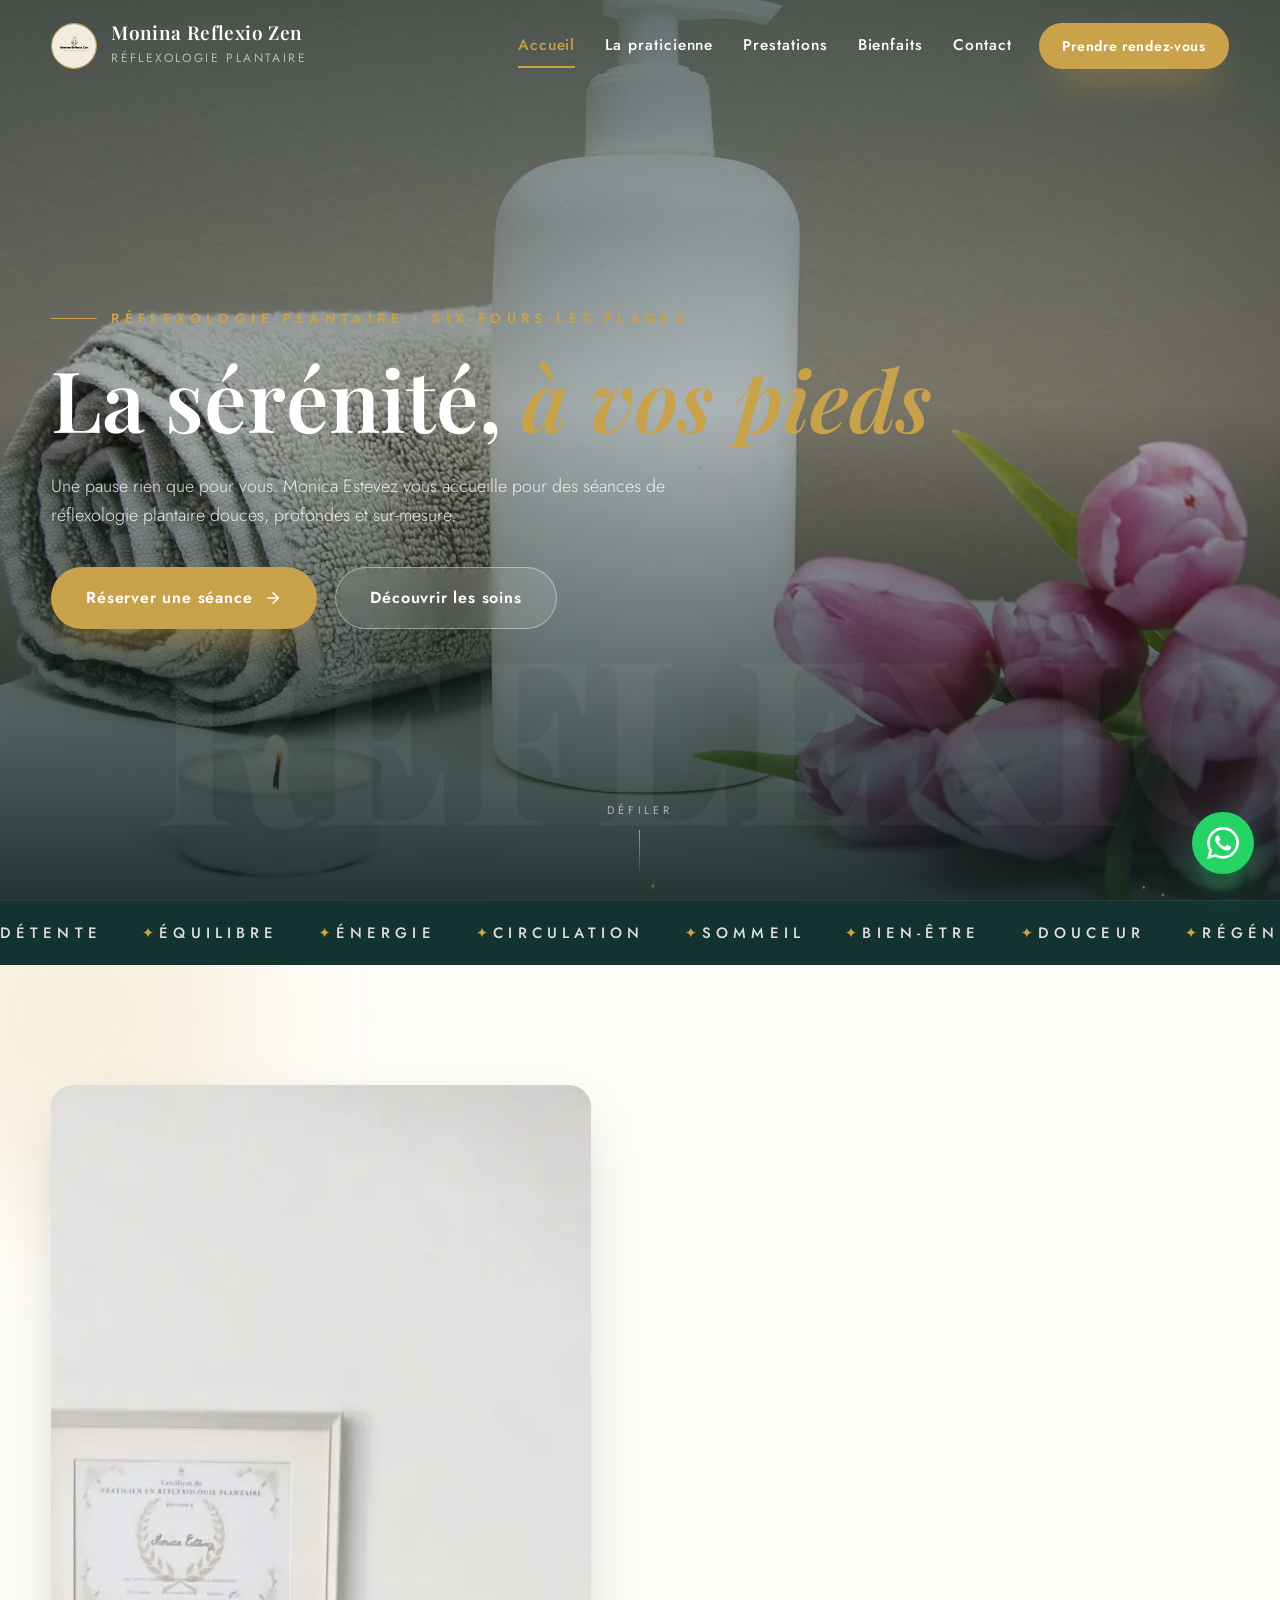
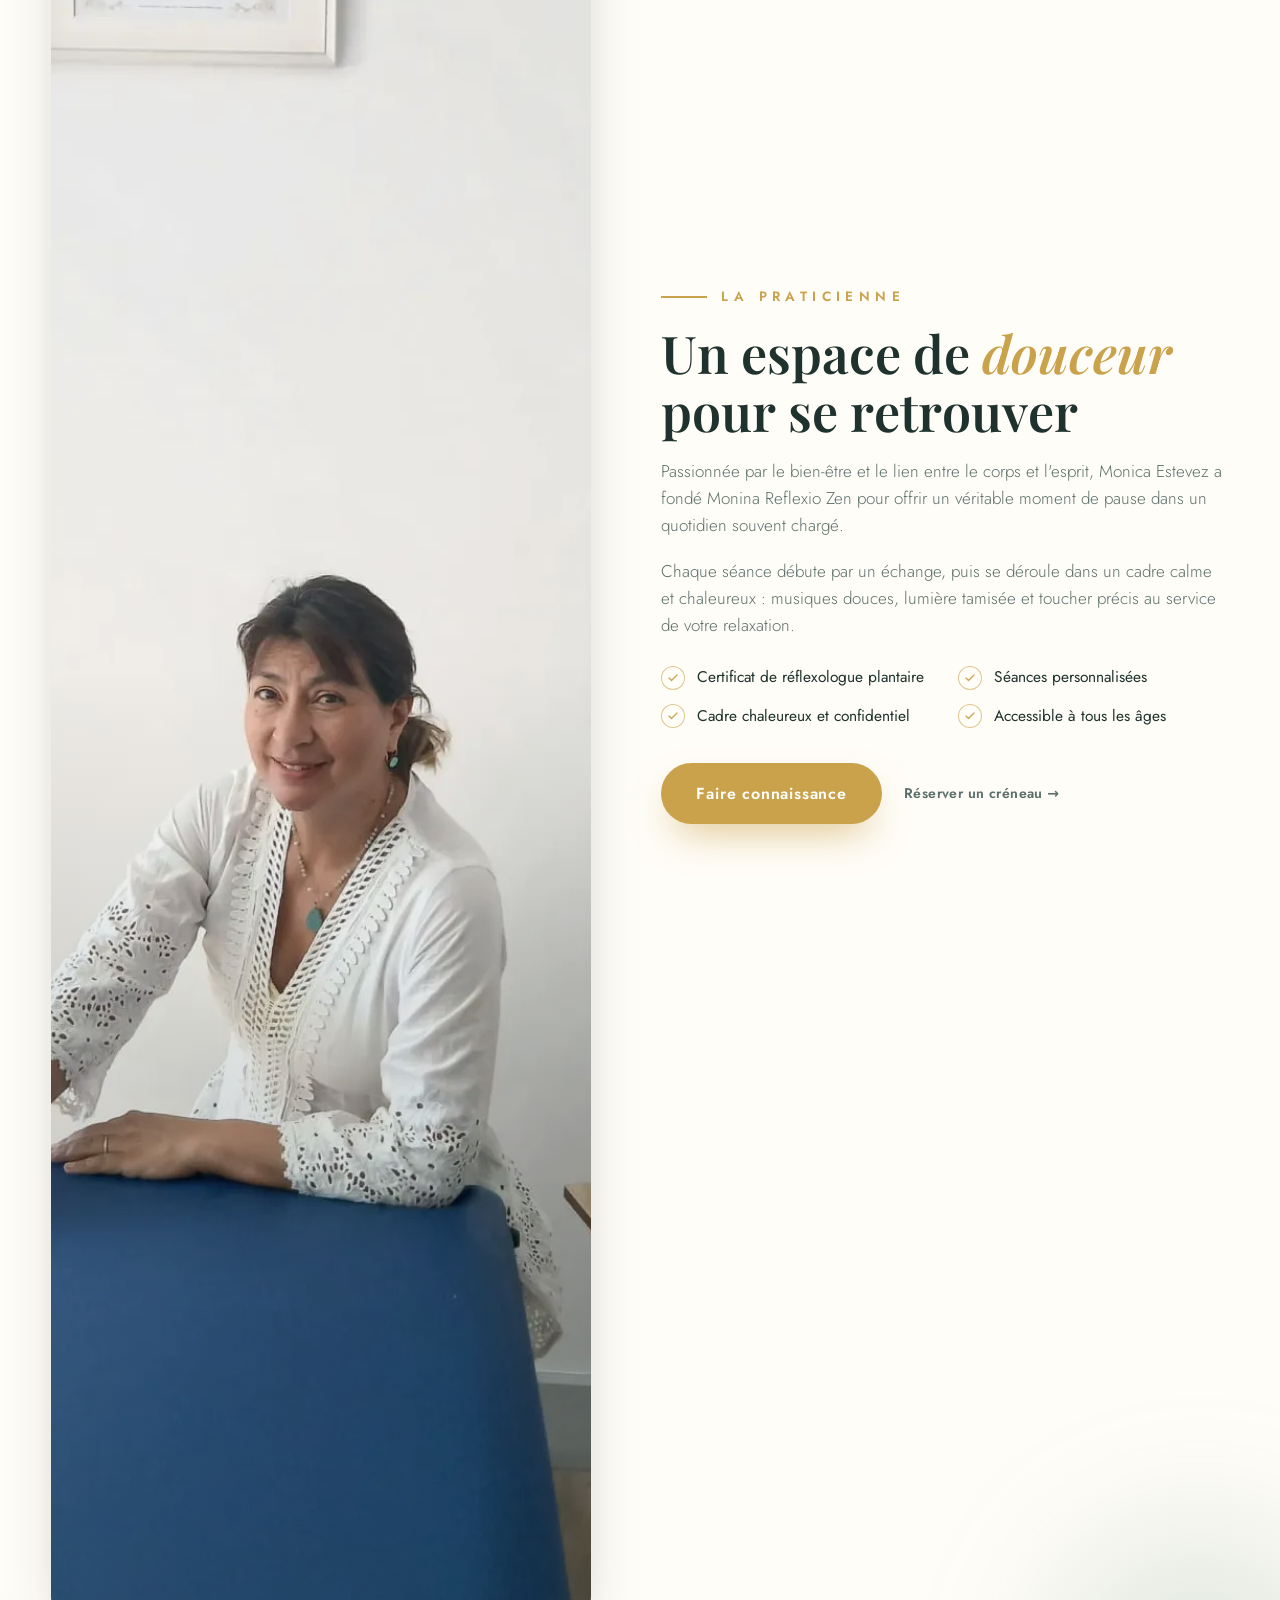
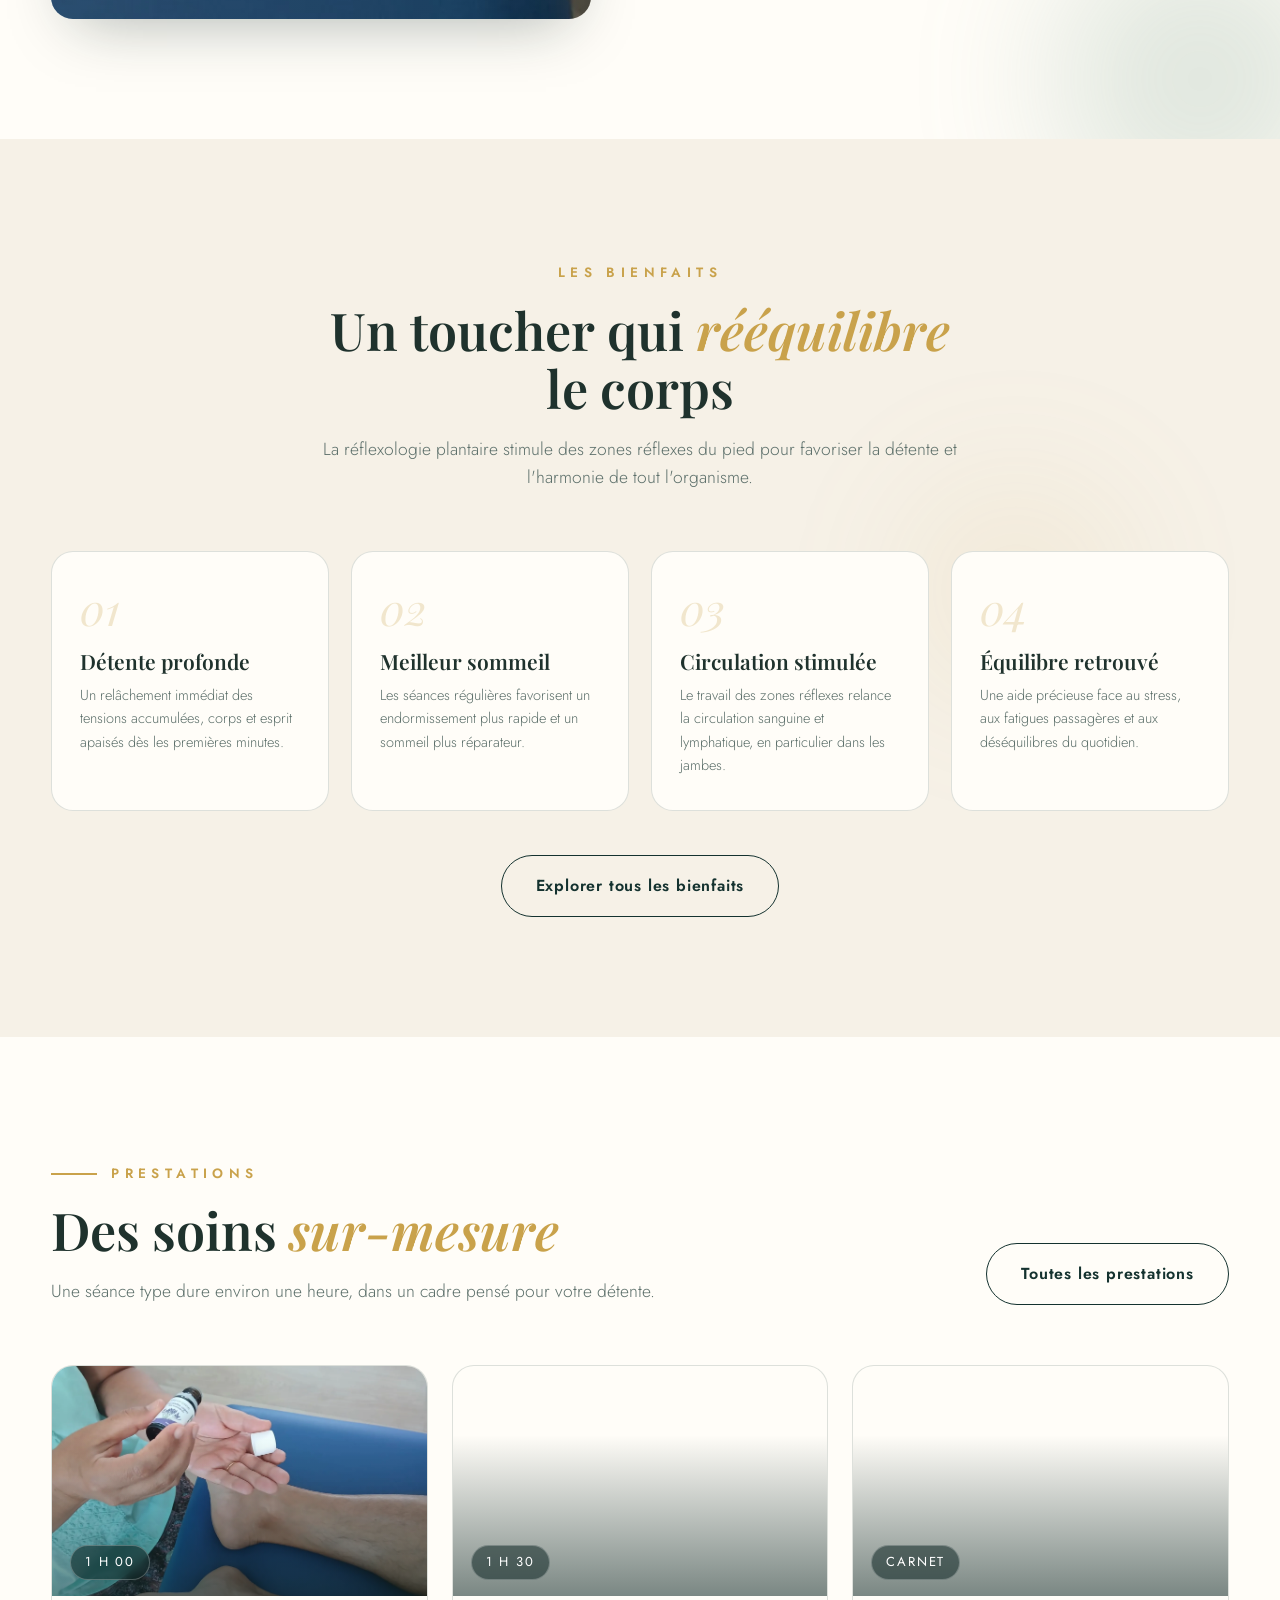
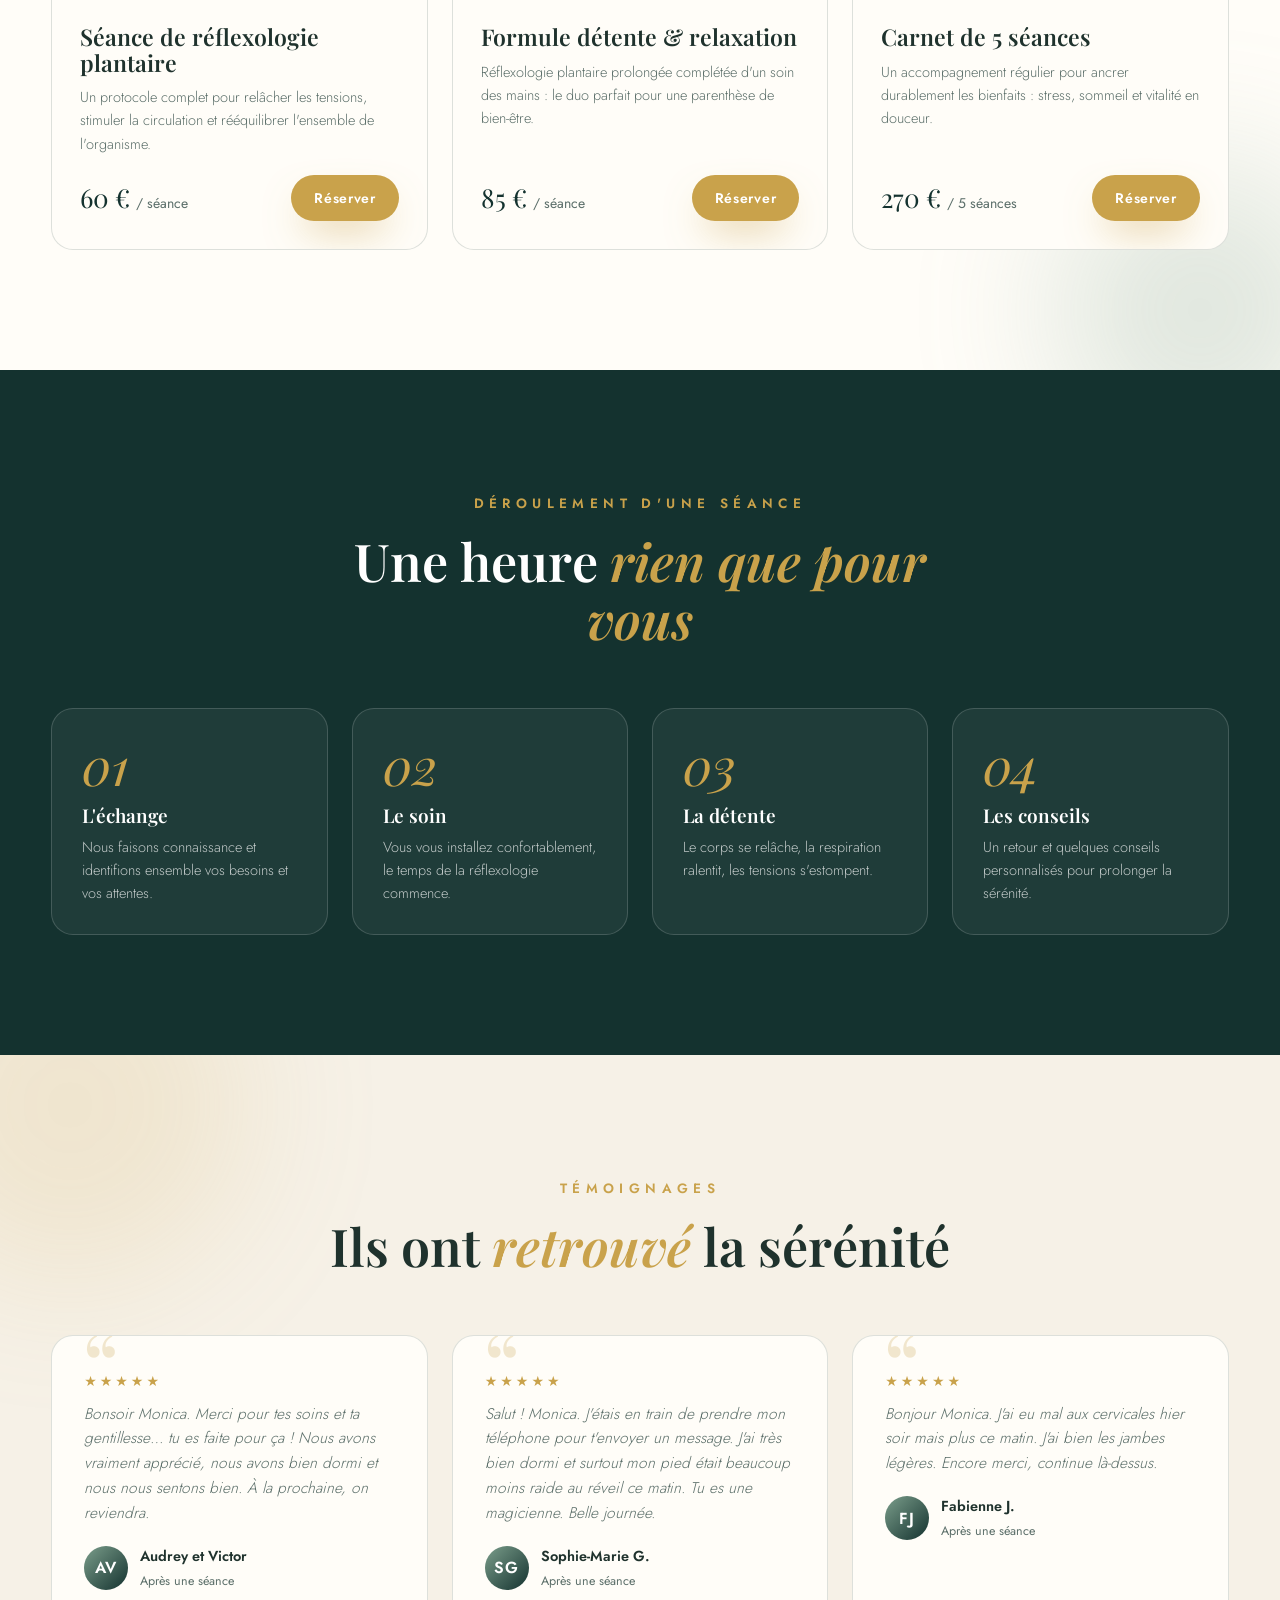
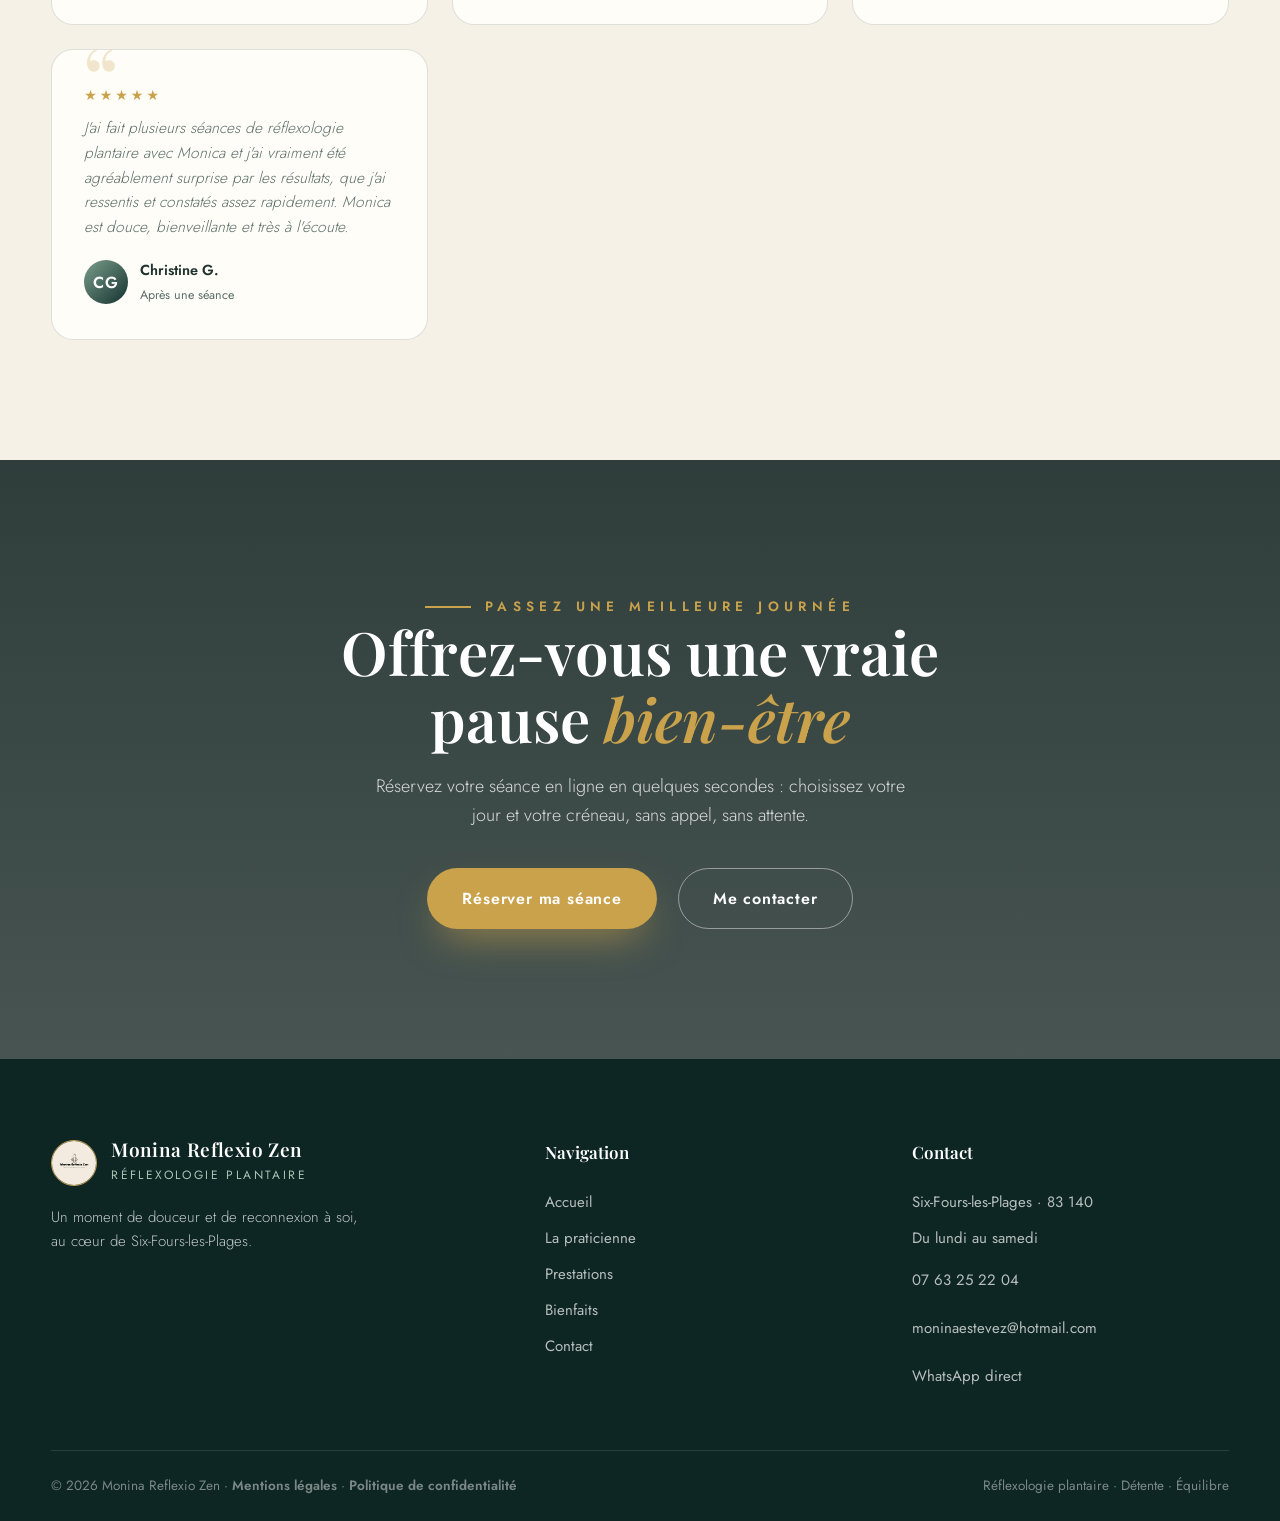
==== index.html @ a4fe94b0 "fix: supprimer accolades doublon dans main.js + tag head corrompu" ====
<!DOCTYPE html>
<html lang="fr">
<head>
<meta charset="UTF-8">
<meta name="viewport" content="width=device-width, initial-scale=1.0">
<title>Monina Reflexio Zen — Réflexologue plantaire à Six-Fours-les-Plages (83)</title>
<meta name="description" content="Monina Reflexio Zen, cabinet de réflexologie plantaire à Six-Fours-les-Plages : détente, stress, sommeil et circulation. Séances de 45 à 90 min, réservation par WhatsApp.">
<link rel="canonical" href="https://monina-reflexiozen.vercel.app/">
<meta name="geo.region" content="FR-83">
<meta name="geo.placename" content="Six-Fours-les-Plages">
<meta name="geo.position" content="43.0931;5.8397">
<meta name="ICBM" content="43.0931, 5.8397">
<meta name="robots" content="index, follow, max-image-preview:large">
<meta name="author" content="Monica Estevez">
<meta property="og:type" content="website">
<meta property="og:locale" content="fr_FR">
<meta property="og:site_name" content="Monina Reflexio Zen">
<meta property="og:title" content="Monina Reflexio Zen — Réflexologue plantaire à Six-Fours-les-Plages">
<meta property="og:description" content="Séances de réflexologie plantaire à Six-Fours-les-Plages : détente, meilleur sommeil, circulation stimulée. Réservez par WhatsApp.">
<meta property="og:url" content="https://monina-reflexiozen.vercel.app/">
<meta property="og:image" content="https://monina-reflexiozen.vercel.app/images/hero.jpg">
<meta name="twitter:card" content="summary_large_image">
<meta name="twitter:title" content="Monina Reflexio Zen — Réflexologue plantaire à Six-Fours-les-Plages">
<meta name="twitter:description" content="Séances de réflexologie plantaire à Six-Fours-les-Plages. Réservez par WhatsApp.">
<meta name="twitter:image" content="https://monina-reflexiozen.vercel.app/images/hero.jpg">
<link rel="icon" type="image/svg+xml" href="images/favicon.svg">
  <link rel="stylesheet" href="css/style.css">
<link rel="preload" as="image" href="images/hero.webp" fetchpriority="high">
<script type="application/ld+json">
{
  "@context": "https://schema.org",
  "@type": "HealthAndBeautyBusiness",
  "name": "Monina Reflexio Zen",
  "description": "Cabinet de réflexologie plantaire à Six-Fours-les-Plages : détente, stress, sommeil et circulation.",
  "url": "https://monina-reflexiozen.vercel.app/",
  "telephone": "+33763252204",
  "image": "https://monina-reflexiozen.vercel.app/images/hero.jpg",
  "priceRange": "45 € - 85 €",
  "address": {
    "@type": "PostalAddress",
    "streetAddress": "272 Rue de Rouveau",
    "addressLocality": "Six-Fours-les-Plages",
    "postalCode": "83140",
    "addressCountry": "FR"
  },
  "openingHours": ["Mo-Fr 09:00-17:00", "Sa 09:00-13:00"],
  "founder": {
    "@type": "Person",
    "name": "Monica Estevez",
    "jobTitle": "Réflexologue plantaire"
  }
}
</script>
<div class="mobile-cta" role="navigation" aria-label="Actions rapides">
  <a href="tel:+33763252204" class="mc-call"><svg viewBox="0 0 24 24" fill="currentColor"><path d="M6.62 10.79a15.05 15.05 0 006.59 6.59l2.2-2.2a1 1 0 011.02-.24c1.12.37 2.33.57 3.57.57a1 1 0 011 1V20a1 1 0 01-1 1C10.61 21 3 13.39 3 4a1 1 0 011-1h3.5a1 1 0 011 1c0 1.24.2 2.45.57 3.57a1 1 0 01-.25 1.02l-2.2 2.2z"/></svg><span>Appeler</span></a>
  <a href="https://wa.me/33763252204?text=Bonjour%20Reflexio%20Zen%2C%20je%20souhaite%20des%20informations%20sur%20vos%20s%C3%A9ances." target="_blank" rel="noopener" class="mc-wa"><svg viewBox="0 0 24 24" fill="currentColor"><path d="M17.472 14.382c-.297-.149-1.758-.867-2.03-.967-.273-.099-.471-.148-.67.15-.197.297-.767.966-.94 1.164-.173.199-.347.223-.644.075-.297-.15-1.255-.463-2.39-1.475-.883-.788-1.48-1.761-1.653-2.059-.173-.297-.018-.458.13-.606.134-.133.298-.347.446-.52.149-.174.198-.298.298-.497.099-.198.05-.371-.025-.52-.075-.149-.669-1.612-.916-2.207-.242-.579-.487-.5-.669-.51-.173-.008-.371-.01-.57-.01-.198 0-.52.074-.792.372-.272.297-1.04 1.016-1.04 2.479 0 1.462 1.065 2.875 1.213 3.074.149.198 2.096 3.2 5.077 4.487.709.306 1.262.489 1.694.625.712.227 1.36.195 1.871.118.571-.085 1.758-.719 2.006-1.413.248-.694.248-1.289.173-1.413-.074-.124-.272-.198-.57-.347m-5.421 7.403h-.004a9.87 9.87 0 01-5.031-1.378l-.361-.214-3.741.982.998-3.648-.235-.374a9.86 9.86 0 01-1.51-5.26c.001-5.45 4.436-9.884 9.888-9.884 2.64 0 5.122 1.03 6.988 2.898a9.825 9.825 0 012.893 6.994c-.003 5.45-4.437 9.884-9.885 9.884m8.413-18.297A11.815 11.815 0 0012.05 0C5.495 0 .16 5.335.157 11.892c0 2.096.547 4.142 1.588 5.945L.057 24l6.305-1.654a11.882 11.882 0 005.683 1.448h.005c6.554 0 11.89-5.335 11.893-11.893a11.821 11.821 0 00-3.48-8.413z"/></svg><span>WhatsApp</span></a>
  <a href="rdv.html" class="mc-rdv"><svg viewBox="0 0 24 24" fill="currentColor"><path d="M17 12h-5v5h5v-5zM16 1v2H8V1H6v2H5a2 2 0 00-2 2v14a2 2 0 002 2h14a2 2 0 002-2V5a2 2 0 00-2-2h-1V1h-2zm3 18H5V8h14v11z"/></svg><span>RÃ©server</span></a>
</div>

</head>
<body class="grain" data-page="accueil">

<header class="header">
  <div class="wrap">
    <a class="brand" href="index.html">
      <img class="mark" src="images/logo.webp" width="46" height="46" alt="Monina Reflexio Zen">
      <div>
        <b>Monina Reflexio Zen</b>
        <span>Réflexologie plantaire</span>
      </div>
    </a>
    <nav class="nav">
      <a href="index.html" class="active">Accueil</a>
      <a href="apropos.html">La praticienne</a>
      <a href="prestations.html">Prestations</a>
      <a href="bienfaits.html">Bienfaits</a>
      <a href="contact.html">Contact</a>
    </nav>
    <div class="header-actions">
      <a class="btn btn-gold btn-sm" href="rdv.html">Prendre rendez-vous</a>
    </div>
    <button class="burger" aria-label="Menu"><span></span><span></span><span></span></button>
  </div>
</header>

<main>

<div class="menu-mobile">
  <a href="index.html">Accueil</a>
  <a href="apropos.html">La praticienne</a>
  <a href="prestations.html">Prestations</a>
  <a href="bienfaits.html">Bienfaits</a>
  <a href="contact.html">Contact</a>
  <a class="u-or" href="rdv.html">Prendre rendez-vous</a>
  <div class="mm-foot">Cabinet à Six-Fours-les-Plages</div>
</div>

<section class="hero" id="haut">
  <div class="bg"><img src="images/hero.webp" width="1600" height="1067" fetchpriority="high" alt="Cabinet de réflexologie plantaire apaisant" data-parallax></div>
  <div class="veil"></div>
  <canvas class="sparkles" id="sparkles"></canvas>
  <div class="ghost">REFLEXIO</div>
  <div class="wrap hero-inner">
    <span class="eyebrow">Réflexologie plantaire · Six-Fours-les-Plages</span>
    <h1 class="split-title">La sérénité, <em>à vos pieds</em></h1>
    <p class="lede">Une pause rien que pour vous. Monica Estevez vous accueille pour des séances de réflexologie plantaire douces, profondes et sur-mesure.</p>
    <div class="hero-cta">
      <a class="btn btn-gold" href="rdv.html">Réserver une séance
        <svg viewBox="0 0 24 24" fill="none" stroke="currentColor" stroke-width="2" stroke-linecap="round" stroke-linejoin="round"><path d="M5 12h14"/><path d="m12 5 7 7-7 7"/></svg>
      </a>
      <a class="btn btn-light" href="prestations.html">Découvrir les soins</a>
    </div>
    </div>
  </div>
  <div class="scroll-hint">Défiler</div>
</section>

<div class="marquee">
  <div class="marquee-inner">
    <span>Détente<i>✦</i>Équilibre<i>✦</i>Énergie<i>✦</i>Circulation<i>✦</i>Sommeil<i>✦</i>Bien-être<i>✦</i>Douceur<i>✦</i>Régénération<i>✦</i></span>
    <span>Détente<i>✦</i>Équilibre<i>✦</i>Énergie<i>✦</i>Circulation<i>✦</i>Sommeil<i>✦</i>Bien-être<i>✦</i>Douceur<i>✦</i>Régénération<i>✦</i></span>
  </div>
</div>

<section class="section with-orbs" id="apropos">
  <div class="orb o1"></div><div class="orb o2"></div>
  <div class="wrap about-grid">
    <div class="about-media reveal">
      <div class="img-main"><img src="images/monica-carnet.webp" width="1600" height="2134" loading="lazy" decoding="async" alt="Monica Estevez, réflexologue plantaire" data-lightbox="images/monica-carnet.webp"></div>
    </div>
    <div class="about-txt reveal" data-delay="1">
      <span class="eyebrow">La praticienne</span>
      <h2 class="split-title">Un espace de <em>douceur</em> pour se retrouver</h2>
      <p>Passionnée par le bien-être et le lien entre le corps et l'esprit, Monica Estevez a fondé Monina Reflexio Zen pour offrir un véritable moment de pause dans un quotidien souvent chargé.</p>
      <p>Chaque séance débute par un échange, puis se déroule dans un cadre calme et chaleureux : musiques douces, lumière tamisée et toucher précis au service de votre relaxation.</p>
      <ul class="about-points">
        <li>Certificat de réflexologue plantaire</li>
        <li>Séances personnalisées</li>
        <li>Cadre chaleureux et confidentiel</li>
        <li>Accessible à tous les âges</li>
      </ul>
      <div class="about-cta">
        <a class="btn btn-gold" href="apropos.html">Faire connaissance</a>
        <span class="mini"><a class="link-line" href="rdv.html">Réserver un créneau →</a></span>
      </div>
    </div>
  </div>
</section>

<section class="section sand with-orbs" id="bienfaits">
  <div class="orb o3"></div>
  <div class="wrap">
    <div class="section-head center reveal">
      <span class="eyebrow">Les bienfaits</span>
      <h2 class="split-title">Un toucher qui <em>rééquilibre</em> le corps</h2>
      <p>La réflexologie plantaire stimule des zones réflexes du pied pour favoriser la détente et l'harmonie de tout l'organisme.</p>
    </div>
    <div class="benefits-grid">
      <div class="benefit reveal"><span class="num">01</span><h3>Détente profonde</h3><p>Un relâchement immédiat des tensions accumulées, corps et esprit apaisés dès les premières minutes.</p></div>
      <div class="benefit reveal" data-delay="1"><span class="num">02</span><h3>Meilleur sommeil</h3><p>Les séances régulières favorisent un endormissement plus rapide et un sommeil plus réparateur.</p></div>
      <div class="benefit reveal" data-delay="2"><span class="num">03</span><h3>Circulation stimulée</h3><p>Le travail des zones réflexes relance la circulation sanguine et lymphatique, en particulier dans les jambes.</p></div>
      <div class="benefit reveal" data-delay="3"><span class="num">04</span><h3>Équilibre retrouvé</h3><p>Une aide précieuse face au stress, aux fatigues passagères et aux déséquilibres du quotidien.</p></div>
    </div>
    <div class="u-center-mt44"><a class="btn btn-outline" href="bienfaits.html">Explorer tous les bienfaits</a></div>
  </div>
</section>

<section class="section with-orbs">
  <div class="orb o2"></div>
  <div class="wrap">
    <div class="head-flex">
      <div class="section-head reveal">
        <span class="eyebrow">Prestations</span>
        <h2 class="split-title">Des soins <em>sur-mesure</em></h2>
        <p>Une séance type dure environ une heure, dans un cadre pensé pour votre détente.</p>
      </div>
      <a class="btn btn-outline reveal" href="prestations.html">Toutes les prestations</a>
    </div>
    <div class="presta-grid">
      <article class="presta reveal">
        <div class="media">
          <img src="images/monica-reflexologie.webp" width="1600" height="2134" loading="lazy" decoding="async" alt="Séance de réflexologie plantaire" data-lightbox="images/monica-reflexologie.webp">
          <span class="dur">1 h 00</span>
        </div>
        <div class="presta-body">
          <h3>Séance de réflexologie plantaire</h3>
          <p>Un protocole complet pour relâcher les tensions, stimuler la circulation et rééquilibrer l'ensemble de l'organisme.</p>
          <div class="presta-foot"><span class="prix">60 € <small>/ séance</small></span><a class="btn btn-gold btn-sm" href="rdv.html">Réserver</a></div>
        </div>
      </article>
      <article class="presta reveal" data-delay="1">
        <div class="media">
          <img src="images/monica-portrait.webp" width="1600" height="2134" loading="lazy" decoding="async" alt="Séance de détente et relaxation" data-lightbox="images/monica-portrait.webp">
          <span class="dur">1 h 30</span>
        </div>
        <div class="presta-body">
          <h3>Formule détente &amp; relaxation</h3>
          <p>Réflexologie plantaire prolongée complétée d'un soin des mains : le duo parfait pour une parenthèse de bien-être.</p>
          <div class="presta-foot"><span class="prix">85 € <small>/ séance</small></span><a class="btn btn-gold btn-sm" href="rdv.html">Réserver</a></div>
        </div>
      </article>
      <article class="presta reveal" data-delay="2">
        <div class="media">
          <img src="images/monica-detente.webp" width="1600" height="2134" loading="lazy" decoding="async" alt="Cabinet de bien-être au calme" data-lightbox="images/monica-detente.webp">
          <span class="dur">Carnet</span>
        </div>
        <div class="presta-body">
          <h3>Carnet de 5 séances</h3>
          <p>Un accompagnement régulier pour ancrer durablement les bienfaits : stress, sommeil et vitalité en douceur.</p>
          <div class="presta-foot"><span class="prix">270 € <small>/ 5 séances</small></span><a class="btn btn-gold btn-sm" href="rdv.html">Réserver</a></div>
        </div>
      </article>
    </div>
  </div>
</section>

<section class="section teal">
  <div class="wrap">
    <div class="section-head center reveal">
      <span class="eyebrow">Déroulement d'une séance</span>
      <h2 class="split-title">Une heure <em>rien que pour vous</em></h2>
    </div>
    <div class="steps">
      <div class="step reveal"><span class="n">01</span><h3>L'échange</h3><p>Nous faisons connaissance et identifions ensemble vos besoins et vos attentes.</p></div>
      <div class="step reveal" data-delay="1"><span class="n">02</span><h3>Le soin</h3><p>Vous vous installez confortablement, le temps de la réflexologie commence.</p></div>
      <div class="step reveal" data-delay="2"><span class="n">03</span><h3>La détente</h3><p>Le corps se relâche, la respiration ralentit, les tensions s'estompent.</p></div>
      <div class="step reveal" data-delay="3"><span class="n">04</span><h3>Les conseils</h3><p>Un retour et quelques conseils personnalisés pour prolonger la sérénité.</p></div>
    </div>
  </div>
</section>

<section class="section sand with-orbs" id="avis">
  <div class="orb o1"></div>
  <div class="wrap">
    <div class="section-head center reveal">
      <span class="eyebrow">Témoignages</span>
      <h2 class="split-title">Ils ont <em>retrouvé</em> la sérénité</h2>
    </div>
    <div class="avis-grid">
      <article class="avis reveal">
        <span class="stars">★★★★★</span>
        <p>Bonsoir Monica. Merci pour tes soins et ta gentillesse… tu es faite pour ça ! Nous avons vraiment apprécié, nous avons bien dormi et nous nous sentons bien. À la prochaine, on reviendra.</p>
        <div class="who"><div class="avatar">AV</div><div><b>Audrey et Victor</b><span>Après une séance</span></div></div>
      </article>
      <article class="avis reveal" data-delay="1">
        <span class="stars">★★★★★</span>
        <p>Salut ! Monica. J'étais en train de prendre mon téléphone pour t'envoyer un message. J'ai très bien dormi et surtout mon pied était beaucoup moins raide au réveil ce matin. Tu es une magicienne. Belle journée.</p>
        <div class="who"><div class="avatar">SG</div><div><b>Sophie-Marie G.</b><span>Après une séance</span></div></div>
      </article>
      <article class="avis reveal" data-delay="2">
        <span class="stars">★★★★★</span>
        <p>Bonjour Monica. J'ai eu mal aux cervicales hier soir mais plus ce matin. J'ai bien les jambes légères. Encore merci, continue là-dessus.</p>
        <div class="who"><div class="avatar">FJ</div><div><b>Fabienne J.</b><span>Après une séance</span></div></div>
      </article>
      <article class="avis reveal" data-delay="3">
        <span class="stars">★★★★★</span>
        <p>J'ai fait plusieurs séances de réflexologie plantaire avec Monica et j'ai vraiment été agréablement surprise par les résultats, que j'ai ressentis et constatés assez rapidement. Monica est douce, bienveillante et très à l'écoute.</p>
        <div class="who"><div class="avatar">CG</div><div><b>Christine G.</b><span>Après une séance</span></div></div>
      </article>
    </div>
  </div>
</section>

<section class="cta-band" id="contact">
  <div class="bg"><img src="images/cta.webp" width="1600" height="2400" loading="lazy" decoding="async" alt="" data-parallax></div>
  <div class="veil"></div>
  <div class="wrap">
    <span class="eyebrow">Passez une meilleure journée</span>
    <h2 class="split-title">Offrez-vous une vraie pause <em>bien-être</em></h2>
    <p>Réservez votre séance en ligne en quelques secondes : choisissez votre jour et votre créneau, sans appel, sans attente.</p>
    <a class="btn btn-gold" href="https://wa.me/33763252204?text=Bonjour%20Monica%2C%20je%20souhaite%20prendre%20rendez-vous%20pour%20une%20s%C3%A9ance%20de%20r%C3%A9flexologie." target="_blank" rel="noopener">Réserver ma séance</a>
    <a class="btn btn-outline-l" href="contact.html">Me contacter</a>
  </div>
</section>

</main>

<footer>
  <div class="wrap">
    <div class="foot-grid">
      <div class="foot-brand">
        <a class="brand" href="index.html">
          <img class="mark" src="images/logo.webp" width="46" height="46" alt="Monina Reflexio Zen">
          <div><b>Monina Reflexio Zen</b><span>Réflexologie plantaire</span></div>
        </a>
        <p>Un moment de douceur et de reconnexion à soi, au cœur de Six-Fours-les-Plages.</p>
      </div>
      <div class="foot-col">
        <h4>Navigation</h4>
        <a href="index.html">Accueil</a>
        <a href="apropos.html">La praticienne</a>
        <a href="prestations.html">Prestations</a>
        <a href="bienfaits.html">Bienfaits</a>
        <a href="contact.html">Contact</a>
      </div>
      <div class="foot-col">
        <h4>Contact</h4>
        <ul>
          <li>Six-Fours-les-Plages · 83 140</li>
          <li>Du lundi au samedi</li>
          <li><a href="tel:0763252204">07 63 25 22 04</a></li>
          <li><a href="#" data-mailto="mailto:moninaestevez@hotmail.com">moninaestevez@hotmail.com</a></li>
          <li><a href="https://wa.me/33763252204" target="_blank" rel="noopener">WhatsApp direct</a></li>
        </ul>
      </div>
    </div>
    <div class="foot-bottom">
      <span>© 2026 Monina Reflexio Zen · <a class="link-line" href="mentions-legales.html">Mentions légales</a> · <a class="link-line" href="politique-confidentialite.html">Politique de confidentialité</a></span>
      <span>Réflexologie plantaire · Détente · Équilibre</span>
    </div>
  </div>
</footer>

<a class="wa-fab" href="https://wa.me/33763252204?text=Bonjour%20Reflexio%20Zen%2C%20je%20souhaite%20des%20informations%20sur%20vos%20s%C3%A9ances." target="_blank" rel="noopener" aria-label="Discuter sur WhatsApp">
  <svg viewBox="0 0 24 24"><path d="M17.472 14.382c-.297-.149-1.758-.867-2.03-.967-.273-.099-.471-.148-.67.15-.197.297-.767.966-.94 1.164-.173.199-.347.223-.644.075-.297-.15-1.255-.463-2.39-1.475-.883-.788-1.48-1.761-1.653-2.059-.173-.297-.018-.458.13-.606.134-.133.298-.347.446-.52.149-.174.198-.298.298-.497.099-.198.05-.371-.025-.52-.075-.149-.669-1.612-.916-2.207-.242-.579-.487-.5-.669-.51-.173-.008-.371-.01-.57-.01-.198 0-.52.074-.792.372-.272.297-1.04 1.016-1.04 2.479 0 1.462 1.065 2.875 1.213 3.074.149.198 2.096 3.2 5.077 4.487.709.306 1.262.489 1.694.625.712.227 1.36.195 1.871.118.571-.085 1.758-.719 2.006-1.413.248-.694.248-1.289.173-1.413-.074-.124-.272-.198-.57-.347m-5.421 7.403h-.004a9.87 9.87 0 01-5.031-1.378l-.361-.214-3.741.982.998-3.648-.235-.374a9.86 9.86 0 01-1.51-5.26c.001-5.45 4.436-9.884 9.888-9.884 2.64 0 5.122 1.03 6.988 2.898a9.825 9.825 0 012.893 6.994c-.003 5.45-4.437 9.884-9.885 9.884m8.413-18.297A11.815 11.815 0 0012.05 0C5.495 0 .16 5.335.157 11.892c0 2.096.547 4.142 1.588 5.945L.057 24l6.305-1.654a11.882 11.882 0 005.683 1.448h.005c6.554 0 11.89-5.335 11.893-11.893a11.821 11.821 0 00-3.48-8.413z"/></svg>
  <span class="tip">Discuter sur WhatsApp</span>
</a>

<div class="lightbox"><img alt="Agrandissement"><button class="close" aria-label="Fermer">×</button></div>

<script src="js/main.js" defer></script>
</body>
</html>
---- css/style.css ----
/* === FONTS fusionnees (perf : une seule requete CSS) === */
/* Polices auto-hÃ©bergees (RGPD : aucune requete vers Google) */

@font-face {
  font-family: 'Jost';
  font-style: normal;
  font-weight: 100 900;
  font-display: swap;
  src: url(../fonts/Jost-normal-100-900.woff2) format('woff2');
  unicode-range: U+0000-00FF, U+0131, U+0152-0153, U+02BB-02BC, U+02C6, U+02DA, U+02DC, U+0304, U+0308, U+0329, U+2000-206F, U+20AC, U+2122, U+2191, U+2193, U+2212, U+2215, U+FEFF, U+FFFD;
}

@font-face {
  font-family: 'Playfair Display';
  font-style: italic;
  font-weight: 400 900;
  font-display: swap;
  src: url(../fonts/PlayfairDisplay-italic-400-900.woff2) format('woff2');
  unicode-range: U+0000-00FF, U+0131, U+0152-0153, U+02BB-02BC, U+02C6, U+02DA, U+02DC, U+0304, U+0308, U+0329, U+2000-206F, U+20AC, U+2122, U+2191, U+2193, U+2212, U+2215, U+FEFF, U+FFFD;
}

@font-face {
  font-family: 'Playfair Display';
  font-style: normal;
  font-weight: 400 900;
  font-display: swap;
  src: url(../fonts/PlayfairDisplay-normal-400-900.woff2) format('woff2');
  unicode-range: U+0000-00FF, U+0131, U+0152-0153, U+02BB-02BC, U+02C6, U+02DA, U+02DC, U+0304, U+0308, U+0329, U+2000-206F, U+20AC, U+2122, U+2191, U+2193, U+2212, U+2215, U+FEFF, U+FFFD;
}
/* ============================================================
   Reflexio Zen — Réflexologie plantaire
   Identité « mer & sérénité » : teal profond, sauge, sable, or
   ============================================================ */
:root{
  --teal:#14322f;
  --teal-2:#0d2623;
  --sage:#7b9e8b;
  --sage-2:#a9c2b4;
  --sable:#f6f1e7;
  --paper:#fffdf8;
  --or:#c9a24b;
  --or-2:#b48a33;
  --encre:#1f322d;
  --muted:#5c6f6a;
  --ligne:rgba(20,50,47,.14);
  --ligne-l:rgba(255,255,255,.16);
  --r:22px;
  --sh:0 24px 60px -24px rgba(13,38,35,.35);
  --serif:'Playfair Display',Georgia,serif;
  --sans:'Jost',system-ui,sans-serif;
}
*{margin:0;padding:0;box-sizing:border-box}
html{scroll-behavior:smooth}
body{
  font-family:var(--sans);
  color:var(--encre);
  background:var(--paper);
  line-height:1.6;
  font-weight:400;
  -webkit-font-smoothing:antialiased;
}
img{max-width:100%;display:block}
a{color:inherit;text-decoration:none}
button{font-family:inherit;cursor:pointer}
.grain::after{
  content:"";position:fixed;inset:0;pointer-events:none;z-index:70;opacity:.5;
  background-image:url("data:image/svg+xml,%3Csvg xmlns='http://www.w3.org/2000/svg' width='140' height='140'%3E%3Cfilter id='n'%3E%3CfeTurbulence type='fractalNoise' baseFrequency='.9' numOctaves='2' stitchTiles='stitch'/%3E%3C/filter%3E%3Crect width='140' height='140' filter='url(%23n)' opacity='.04'/%3E%3C/svg%3E");
  mix-blend-mode:multiply;
}
::selection{background:var(--or);color:#fff}


/* ---------- Progress + Header ---------- */
.progress{position:fixed;top:0;left:0;height:3px;width:0;background:linear-gradient(90deg,var(--or),var(--sage));z-index:110;transition:width .1s linear}
.header{
  position:fixed;top:0;left:0;right:0;z-index:100;
  transition:background .35s,box-shadow .35s,padding .35s;
  padding:22px 0;
}
.header.scrolled{background:rgba(253,252,248,.9);backdrop-filter:blur(14px);padding:12px 0;box-shadow:0 1px 0 var(--ligne)}
.header.dark .brand b,.header.dark .nav a,.header.dark .burger span{color:var(--encre);border-color:var(--encre)}
.header.dark .brand span{color:var(--muted)}
.wrap{width:min(1200px,92%);margin:0 auto}
.header .wrap{display:flex;align-items:center;gap:28px}
.brand{display:flex;align-items:center;gap:14px}
.mark{
  width:46px;height:46px;border-radius:50%;flex:none;
  border:1.5px solid var(--or);color:var(--or);
  display:grid;place-items:center;font-family:var(--serif);font-size:20px;
  position:relative;transition:transform .4s;
}
.mark::before{content:"";position:absolute;inset:-5px;border-radius:50%;border:1px dashed rgba(201,162,75,.5);animation:spin 30s linear infinite}
.brand:hover .mark{transform:rotate(180deg)}
.brand b{display:block;font-family:var(--serif);font-size:19px;font-weight:600;color:#fff;line-height:1.15;letter-spacing:.02em}
.brand span{font-size:12px;letter-spacing:.2em;text-transform:uppercase;color:var(--sage-2)}
.nav{display:flex;gap:30px;margin-left:auto}
.nav a{font-size:15.5px;letter-spacing:.06em;color:#fff;position:relative;padding:4px 0;font-weight:500}
.nav a::after{content:"";position:absolute;left:0;bottom:-3px;height:1.5px;width:0;background:var(--or);transition:width .3s}
.nav a:hover::after,.nav a.active::after{width:100%}
.header-actions{display:flex;align-items:center;gap:14px}
.burger{display:none;background:none;border:0;width:44px;height:44px;flex-direction:column;align-items:center;justify-content:center;gap:5px}
.burger span{width:26px;height:2px;background:#fff;transition:.3s;border-radius:2px}
.burger.open span:nth-child(1){transform:translateY(7px) rotate(45deg)}
.burger.open span:nth-child(2){opacity:0}
.burger.open span:nth-child(3){transform:translateY(-7px) rotate(-45deg)}
.menu-mobile{
  position:fixed;inset:0;z-index:99;background:var(--teal-2);
  display:flex;flex-direction:column;align-items:center;justify-content:center;gap:26px;
  opacity:0;visibility:hidden;transition:.4s;
}
.menu-mobile.open{opacity:1;visibility:visible}
.menu-mobile a{color:#fff;font-family:var(--serif);font-size:30px}
.menu-mobile .mm-foot{margin-top:20px;color:var(--sage-2);letter-spacing:.2em;text-transform:uppercase;font-size:13px}

/* ---------- Boutons ---------- */
.btn{
  display:inline-flex;align-items:center;gap:12px;
  padding:17px 34px;border-radius:999px;font-size:16px;font-weight:600;letter-spacing:.05em;
  border:1.5px solid transparent;transition:.3s;position:relative;overflow:hidden;
}
.btn svg{width:18px;height:18px;transition:transform .3s}
.btn:hover svg{transform:translateX(4px)}
.btn-gold{background:var(--or);color:#fff;box-shadow:0 18px 40px -14px rgba(201,162,75,.75)}
.btn-gold:hover{background:var(--or-2);transform:translateY(-2px)}
.btn-wa{background:#25d366;color:#fff;box-shadow:0 18px 40px -14px rgba(37,211,102,.65)}
.btn-wa:hover{background:#1fb959;transform:translateY(-2px)}
.btn-light{background:rgba(255,255,255,.12);color:#fff;border-color:rgba(255,255,255,.4);backdrop-filter:blur(6px)}
.btn-light:hover{background:rgba(255,255,255,.24);transform:translateY(-2px)}
.btn-outline{border-color:var(--teal);color:var(--teal)}
.btn-outline:hover{background:var(--teal);color:#fff;transform:translateY(-2px)}
.btn-outline-l{border-color:rgba(255,255,255,.45);color:#fff}
.btn-outline-l:hover{background:#fff;color:var(--teal)}
.btn-sm{padding:11px 22px;font-size:14px}

/* ---------- Hero ---------- */
.hero{position:relative;min-height:100vh;display:flex;align-items:center;color:#fff;overflow:hidden}
.hero .bg{position:absolute;inset:0}
.hero .bg img{width:100%;height:100%;object-fit:cover;transform:scale(1.08);transition:transform 1.6s ease-out}
.hero.ready .bg img{transform:scale(1)}
.veil{position:absolute;inset:0;background:linear-gradient(180deg,rgba(10,28,26,.6) 0%,rgba(10,28,26,.25) 45%,rgba(10,28,26,.88) 100%)}
.ghost{
  position:absolute;right:-2%;bottom:6%;font-family:var(--serif);font-size:clamp(90px,18vw,250px);
  font-weight:700;color:rgba(255,255,255,.045);line-height:1;white-space:nowrap;pointer-events:none;
}
.hero-inner{position:relative;padding:150px 0 120px;z-index:2}
.eyebrow{
  display:inline-flex;align-items:center;gap:14px;font-size:13.5px;letter-spacing:.4em;
  text-transform:uppercase;font-weight:600;color:var(--or);
}
.eyebrow::before{content:"";width:46px;height:1.5px;background:var(--or)}
h1,h2,h3{font-family:var(--serif);font-weight:600;line-height:1.12}
h1{font-size:clamp(42px,6.6vw,86px);margin:22px 0 26px;max-width:980px}
h1 em,h2 em{font-style:italic;color:var(--or)}
.lede{font-size:clamp(17px,1.4vw,21px);max-width:620px;color:rgba(255,255,255,.86);font-weight:300}
.hero-cta{display:flex;gap:18px;margin-top:38px;flex-wrap:wrap}
.hero-badges{display:flex;gap:0;margin-top:64px;flex-wrap:wrap}
.hero-badges>div{padding:0 42px;border-right:1px solid rgba(255,255,255,.2)}
.hero-badges>div:first-child{padding-left:0}
.hero-badges>div:last-child{border-right:0}
.hero-badges b{display:block;font-family:var(--serif);font-size:40px;color:var(--or);line-height:1}
.hero-badges span{font-size:12.5px;letter-spacing:.2em;text-transform:uppercase;color:rgba(255,255,255,.65);display:block;margin-top:8px}
.scroll-hint{position:absolute;left:50%;bottom:26px;transform:translateX(-50%);z-index:2;color:rgba(255,255,255,.6);font-size:11px;letter-spacing:.35em;text-transform:uppercase;display:flex;flex-direction:column;align-items:center;gap:10px}
.scroll-hint::after{content:"";width:1px;height:44px;background:linear-gradient(var(--or),transparent);animation:drop 1.8s ease-in-out infinite}
@keyframes drop{0%{transform:scaleY(0);transform-origin:top}60%{transform:scaleY(1);transform-origin:top}100%{transform:scaleY(0);transform-origin:bottom}}

/* ---------- Marquee ---------- */
.marquee{background:var(--teal);color:rgba(255,255,255,.85);overflow:hidden;padding:20px 0;border-top:1px solid rgba(255,255,255,.08)}
.marquee-inner{display:flex;gap:0;width:max-content;animation:marq 34s linear infinite}
.marquee-inner span{font-size:15px;letter-spacing:.34em;text-transform:uppercase;white-space:nowrap;padding-right:40px;font-weight:500}
.marquee-inner i{font-style:normal;color:var(--or);padding-left:40px}
@keyframes marq{to{transform:translateX(-50%)}}

/* ---------- Sections ---------- */
.section{padding:120px 0;position:relative}
.section.sand{background:var(--sable)}
.section.teal{background:var(--teal);color:#fff}
.section-head{max-width:640px}
.section-head.center{margin:0 auto;text-align:center}
.section-head.center .eyebrow::before{display:none}
h2{font-size:clamp(32px,4.2vw,52px);margin:16px 0 18px}
.section-head p{color:var(--muted);font-size:17.5px;font-weight:300}
.section.teal .section-head p{color:rgba(255,255,255,.7)}
.head-flex{display:flex;align-items:flex-end;justify-content:space-between;gap:30px;margin-bottom:60px;flex-wrap:wrap}

/* About */
.about-grid{display:grid;grid-template-columns:1fr 1.05fr;gap:70px;align-items:center}
.about-media{position:relative}
.img-main{border-radius:var(--r);overflow:hidden;box-shadow:var(--sh);position:relative}
.img-main::after{content:"";position:absolute;inset:0;background:linear-gradient(180deg,transparent 55%,rgba(13,38,35,.35))}
.img-main img{width:100%;aspect-ratio:4/5;object-fit:cover}
.img-float{position:absolute;right:-34px;bottom:-34px;width:46%;border-radius:var(--r);overflow:hidden;border:8px solid var(--paper);box-shadow:var(--sh);transform:rotate(3deg)}
.img-float img{width:100%;aspect-ratio:4/3;object-fit:cover}
.since{
  position:absolute;top:-26px;left:-26px;width:110px;height:110px;border-radius:50%;
  background:var(--teal);color:#fff;display:flex;flex-direction:column;align-items:center;justify-content:center;
  box-shadow:var(--sh);border:1px dashed rgba(201,162,75,.5);
}
.since b{font-family:var(--serif);font-size:30px;color:var(--or);line-height:1}
.since span{font-size:11px;letter-spacing:.25em;text-transform:uppercase;color:rgba(255,255,255,.75);margin-top:4px}
.about-txt h2{max-width:520px}
.about-txt p{margin-bottom:18px;color:var(--muted);font-weight:300;font-size:17px}
.about-points{list-style:none;margin:26px 0 34px;display:grid;grid-template-columns:1fr 1fr;gap:14px 26px}
.about-points li{display:flex;gap:12px;align-items:center;font-size:15.5px}
.about-points li::before{
  content:"";width:22px;height:22px;flex:none;border-radius:50%;
  background:url("data:image/svg+xml,%3Csvg xmlns='http://www.w3.org/2000/svg' viewBox='0 0 24 24' fill='none' stroke='%23c9a24b' stroke-width='2.4' stroke-linecap='round' stroke-linejoin='round'%3E%3Cpath d='M20 6 9 17l-5-5'/%3E%3C/svg%3E") center/12px no-repeat;
  border:1px solid rgba(201,162,75,.6);
}
.about-cta{display:flex;align-items:center;gap:22px;flex-wrap:wrap}
.mini{font-size:14px;color:var(--muted);letter-spacing:.03em}

/* Formations */
.form-grid{display:grid;grid-template-columns:1fr 1fr;gap:24px;margin-top:60px}

/* Bienfaits */
.benefits-grid{display:grid;grid-template-columns:repeat(4,1fr);gap:22px;margin-top:60px}
.benefit{
  background:var(--paper);border-radius:var(--r);padding:34px 28px;border:1px solid var(--ligne);
  transition:.4s;position:relative;overflow:hidden;
}
.benefit::before{content:"";position:absolute;inset:auto 0 0 0;height:3px;background:linear-gradient(90deg,var(--or),var(--sage));transform:scaleX(0);transform-origin:left;transition:.45s}
.benefit:hover{transform:translateY(-8px);box-shadow:var(--sh)}
.benefit:hover::before{transform:scaleX(1)}
.benefit .num{font-family:var(--serif);font-size:44px;color:rgba(201,162,75,.25);font-style:italic;line-height:1}
.benefit h3{font-size:21px;margin:16px 0 10px}
.benefit p{font-size:14.5px;color:var(--muted);font-weight:300}

/* Prestations */
.presta-grid{display:grid;grid-template-columns:repeat(3,1fr);gap:24px;margin-top:60px}
.presta{
  background:var(--paper);border-radius:var(--r);overflow:hidden;border:1px solid var(--ligne);
  transition:.4s;display:flex;flex-direction:column;position:relative;
}
.presta:hover{transform:translateY(-8px);box-shadow:var(--sh)}
.presta .media{position:relative;height:230px;overflow:hidden}
.presta .media img{width:100%;height:100%;object-fit:cover;transition:transform .7s}
.presta:hover .media img{transform:scale(1.07)}
.presta .media::after{content:"";position:absolute;inset:0;background:linear-gradient(180deg,transparent 30%,rgba(13,38,35,.55))}
.presta .dur{position:absolute;left:18px;bottom:16px;z-index:2;color:#fff;font-size:13px;letter-spacing:.14em;text-transform:uppercase;background:rgba(13,38,35,.55);padding:6px 14px;border-radius:999px;backdrop-filter:blur(6px);border:1px solid rgba(255,255,255,.25)}
.presta-body{padding:28px;display:flex;flex-direction:column;flex:1}
.presta-body h3{font-size:23px}
.presta-body p{font-size:14.5px;color:var(--muted);font-weight:300;margin:10px 0 20px;flex:1}
.presta-foot{display:flex;align-items:center;justify-content:space-between;gap:12px}
.prix{font-family:var(--serif);font-size:26px;color:var(--teal)}
.prix small{font-size:14px;color:var(--muted);font-family:var(--sans);font-weight:400}

/* Déroulement */
.steps{display:grid;grid-template-columns:repeat(4,1fr);gap:24px;margin-top:60px}
.step{position:relative;padding:30px;border-radius:var(--r);background:rgba(255,255,255,.05);border:1px solid var(--ligne-l);transition:.4s}
.step:hover{transform:translateY(-6px);border-color:rgba(201,162,75,.6);background:rgba(255,255,255,.09)}
.step .n{font-family:var(--serif);font-size:52px;font-style:italic;color:var(--or);line-height:1;display:block}
.step h3{font-size:19px;margin:14px 0 8px}
.step p{font-size:14.5px;color:rgba(255,255,255,.72);font-weight:300}
.section.sand .step p{color:rgba(31,50,45,.72)}
.section.sand .step h3{color:var(--encre)}
.section.sand .step{background:rgba(255,255,255,.6)}

/* Avis */
.avis-grid{display:grid;grid-template-columns:repeat(3,1fr);gap:24px;margin-top:60px}
.avis{
  background:var(--paper);border-radius:var(--r);padding:32px;border:1px solid var(--ligne);
  position:relative;transition:.4s;
}
.avis:hover{transform:translateY(-6px);box-shadow:var(--sh)}
.avis::before{
  content:"";position:absolute;top:-18px;left:30px;font-family:var(--serif);font-size:90px;line-height:1;
  color:rgba(201,162,75,.25);content:"“";
}
.avis p{font-size:15.5px;font-weight:300;color:var(--muted);margin:8px 0 18px;font-style:italic}
.avis .who{display:flex;align-items:center;gap:12px}
.avatar{width:44px;height:44px;border-radius:50%;background:linear-gradient(135deg,var(--sage),var(--teal));display:grid;place-items:center;color:#fff;font-weight:600;letter-spacing:.05em}
.avis .who b{display:block;font-size:14.5px;font-weight:600}
.avis .who span{font-size:12.5px;color:var(--muted)}
.stars{color:var(--or);letter-spacing:3px;font-size:14px}

/* CTA band */
.cta-band{position:relative;overflow:hidden;padding:130px 0;text-align:center;color:#fff}
.cta-band .bg{position:absolute;inset:0}
.cta-band .bg img{width:100%;height:100%;object-fit:cover}
.cta-band .veil{background:linear-gradient(180deg,rgba(10,28,26,.85),rgba(10,28,26,.75))}
.cta-band .wrap{position:relative;z-index:2}
.cta-band h2{font-size:clamp(34px,5vw,60px);max-width:760px;margin:0 auto 20px}
.cta-band p{max-width:560px;margin:0 auto 38px;color:rgba(255,255,255,.8);font-weight:300;font-size:18px}
.cta-band .btn{margin:0 8px}

/* Footer */
footer{background:var(--teal-2);color:rgba(255,255,255,.75);padding:80px 0 0}
.foot-grid{display:grid;grid-template-columns:1.4fr 1fr 1fr;gap:50px;padding-bottom:50px}
.foot-brand .brand b{color:#fff}
.foot-brand p{margin-top:18px;font-size:15px;font-weight:300;max-width:320px}
.foot-col h4{font-family:var(--serif);font-size:17px;color:#fff;margin-bottom:18px;font-weight:600}
.foot-col a,.foot-col li{display:block;font-size:15px;padding:6px 0;color:rgba(255,255,255,.7);transition:.3s}
.foot-col a:hover{color:var(--or)}
.foot-col ul{list-style:none}
.foot-bottom{border-top:1px solid rgba(255,255,255,.12);padding:24px 0;display:flex;justify-content:space-between;gap:14px;flex-wrap:wrap;font-size:13.5px;color:rgba(255,255,255,.45)}

/* Reveal */
.reveal{opacity:0;transform:translateY(34px);transition:opacity .8s ease,transform .8s ease}
.reveal.in{opacity:1;transform:none}
.reveal[data-delay="1"]{transition-delay:.12s}
.reveal[data-delay="2"]{transition-delay:.24s}
.reveal[data-delay="3"]{transition-delay:.36s}

/* Lightbox */
.lightbox{position:fixed;inset:0;z-index:130;background:rgba(8,22,20,.92);display:flex;align-items:center;justify-content:center;opacity:0;visibility:hidden;transition:.35s;padding:40px}
.lightbox.open{opacity:1;visibility:visible}
.lightbox img{max-width:min(1000px,92vw);max-height:86vh;border-radius:14px;box-shadow:0 40px 100px rgba(0,0,0,.5)}
.lightbox .close{position:absolute;top:26px;right:30px;color:#fff;font-size:38px;background:none;border:0;line-height:1}

/* ============ PAGE RENDEZ-VOUS ============ */
.page-hero{
  position:relative;padding:170px 0 90px;color:#fff;overflow:hidden;background:var(--teal-2);
}
.page-hero .bg{position:absolute;inset:0}
.page-hero .bg img{width:100%;height:100%;object-fit:cover;opacity:.32}
.page-hero .veil{background:linear-gradient(180deg,rgba(10,28,26,.75),rgba(10,28,26,.94))}
.page-hero .wrap{position:relative;z-index:2}
.page-hero h1{font-size:clamp(36px,5vw,62px);margin:18px 0 12px}
.page-hero p{color:rgba(255,255,255,.75);font-weight:300;font-size:18px;max-width:640px}

.rdv-wrap{display:grid;grid-template-columns:1.15fr 1fr;gap:34px;align-items:start}
.card{
  background:var(--paper);border:1px solid var(--ligne);border-radius:var(--r);
  padding:30px;box-shadow:0 10px 40px -20px rgba(13,38,35,.18);
}
.card h3{font-size:22px;display:flex;align-items:center;gap:12px}
.card h3 .dot{width:30px;height:30px;border-radius:50%;background:var(--teal);color:#fff;display:grid;place-items:center;font-size:14px;font-family:var(--serif);flex:none}

/* Calendar */
.cal-head{display:flex;align-items:center;justify-content:space-between;margin-bottom:20px}
.cal-head .mon{font-family:var(--serif);font-size:22px;color:var(--teal)}
.cal-nav{display:flex;gap:8px}
.cal-nav button{width:40px;height:40px;border-radius:50%;border:1px solid var(--ligne);background:none;font-size:18px;color:var(--teal);transition:.3s;display:grid;place-items:center}
.cal-nav button:hover{background:var(--teal);color:#fff}
.cal-grid{display:grid;grid-template-columns:repeat(7,1fr);gap:6px}
.cal-dow{font-size:12px;letter-spacing:.12em;text-transform:uppercase;color:var(--muted);text-align:center;padding:6px 0;font-weight:600}
.day{
  aspect-ratio:1;border-radius:12px;display:grid;place-items:center;font-size:15px;
  border:1px solid transparent;cursor:pointer;transition:.2s;position:relative;font-weight:500;
}
.day:hover:not(.dim):not(.off){background:rgba(123,158,139,.18);border-color:var(--sage)}
.day.dim{color:#c9cdc8;cursor:default}
.day.off{color:rgba(201,205,200,.55);cursor:not-allowed;text-decoration:line-through;text-decoration-color:rgba(201,162,75,.5)}
.day.sel{background:var(--teal);color:#fff;box-shadow:0 10px 26px -8px rgba(13,38,35,.5)}
.day.today::after{content:"";position:absolute;bottom:6px;width:5px;height:5px;border-radius:50%;background:var(--or)}
.day.sel::after{background:#fff}
.day.busy::before{content:"";position:absolute;top:6px;right:6px;width:7px;height:7px;border-radius:50%;background:var(--or)}
.day.busy.sel::before{background:#fff}

/* Slots */
.slots{display:grid;grid-template-columns:repeat(3,1fr);gap:10px}
.slot{
  padding:14px 8px;border-radius:12px;border:1px solid var(--ligne);background:#fff;
  font-size:15px;font-weight:500;color:var(--teal);text-align:center;transition:.25s;
}
.slot:hover:not(:disabled){border-color:var(--sage);background:rgba(123,158,139,.14)}
.slot:disabled{color:#c3c9c6;cursor:not-allowed;background:#f5f6f3;text-decoration:line-through;text-decoration-color:rgba(201,162,75,.5)}
.slot.sel{background:var(--teal);color:#fff;border-color:var(--teal);box-shadow:0 10px 26px -10px rgba(13,38,35,.55)}
.slot .suffix{display:block;font-size:10px;letter-spacing:.08em;text-transform:uppercase;color:var(--muted);margin-top:2px}
.slot.sel .suffix{color:rgba(255,255,255,.7)}

/* Form */
.field{margin-bottom:18px}
.field label{display:block;font-size:13.5px;letter-spacing:.06em;font-weight:600;color:var(--teal);margin-bottom:8px}
.field input,.field select,.field textarea{
  width:100%;padding:14px 16px;border-radius:12px;border:1.5px solid var(--ligne);
  font-family:inherit;font-size:15px;color:var(--encre);background:#fff;transition:.25s;outline:none;
}
.field input:focus,.field select:focus,.field textarea:focus{border-color:var(--sage);box-shadow:0 0 0 4px rgba(123,158,139,.18)}
.field input.err,.field select.err{border-color:#c0554a;box-shadow:0 0 0 4px rgba(192,85,74,.12)}
.field .err-msg{display:none;font-size:12.5px;color:#b0443a;margin-top:6px}
.field .err-msg.show{display:block}
.field-row{display:grid;grid-template-columns:1fr 1fr;gap:16px}
.recap{
  background:var(--sable);border-radius:16px;padding:22px;margin-bottom:22px;
  display:flex;gap:18px;align-items:center;border:1px dashed rgba(201,162,75,.6);
}
.recap .ico{width:52px;height:52px;border-radius:50%;background:var(--teal);color:var(--or);display:grid;place-items:center;font-size:22px;flex:none}
.recap b{display:block;font-family:var(--serif);font-size:18px;color:var(--teal)}
.recap span{font-size:13.5px;color:var(--muted)}

/* Confirmation */
.confirm{
  display:none;text-align:center;padding:60px 30px;
}
.confirm.show{display:block;animation:fadeup .6s ease}
.confirm .ring{
  width:96px;height:96px;margin:0 auto 26px;border-radius:50%;
  background:var(--teal);color:#fff;display:grid;place-items:center;font-size:44px;
  box-shadow:0 24px 50px -18px rgba(13,38,35,.6);position:relative;
}
.confirm .ring::before{content:"";position:absolute;inset:-12px;border-radius:50%;border:1.5px dashed var(--or);animation:spin 26s linear infinite}
.confirm h3{font-size:30px;color:var(--teal);margin-bottom:10px}
.confirm p{color:var(--muted);max-width:430px;margin:0 auto}
.confirm .rdv-box{margin:28px auto;max-width:460px;background:var(--sable);border-radius:16px;padding:24px;border:1px dashed rgba(201,162,75,.6)}
.confirm .rdv-box b{font-family:var(--serif);font-size:21px;color:var(--teal);display:block}
.confirm .rdv-box span{font-size:14px;color:var(--muted);display:block;margin-top:4px}
.confirm .btn{margin-top:26px}

/* Mes RDV */
.my-rdv{list-style:none;margin-top:8px}
.my-rdv li{
  display:flex;align-items:center;gap:16px;padding:16px;border-radius:14px;
  border:1px solid var(--ligne);margin-bottom:12px;transition:.3s;background:#fff;
}
.my-rdv li:hover{border-color:var(--sage)}
.my-rdv .d{width:54px;height:54px;border-radius:14px;background:var(--teal);color:#fff;display:grid;place-items:center;flex:none;line-height:1.1}
.my-rdv .d b{font-family:var(--serif);font-size:20px;display:block;text-align:center}
.my-rdv .d span{font-size:10px;letter-spacing:.1em;text-transform:uppercase;color:var(--sage-2)}
.my-rdv .info{flex:1;min-width:0}
.my-rdv .info b{display:block;font-size:15px}
.my-rdv .info span{font-size:13.5px;color:var(--muted);display:block}
.my-rdv .cancel{border:1px solid rgba(192,85,74,.35);color:#b0443a;background:none;border-radius:999px;padding:8px 16px;font-size:13px;transition:.3s}
.my-rdv .cancel:hover{background:#b0443a;color:#fff}
.empty-rdv{color:var(--muted);font-size:14.5px;padding:22px;text-align:center;border:1px dashed var(--ligne);border-radius:14px;font-style:italic}

/* Info side */
.info-card{display:flex;gap:16px;padding:20px;border-radius:16px;border:1px solid var(--ligne);background:#fff;margin-bottom:16px}
.info-card .i{width:46px;height:46px;border-radius:50%;background:rgba(123,158,139,.16);color:var(--teal);display:grid;place-items:center;font-size:20px;flex:none}
.info-card b{display:block;font-size:15.5px}
.info-card span{font-size:14px;color:var(--muted)}

.toast{
  position:fixed;bottom:26px;left:50%;transform:translate(-50%,80px);z-index:140;
  background:var(--teal-2);color:#fff;padding:16px 26px;border-radius:999px;
  font-size:14.5px;box-shadow:var(--sh);opacity:0;transition:.4s;display:flex;gap:12px;align-items:center;
}
.toast.show{opacity:1;transform:translate(-50%,0)}
.toast.ok{border:1px solid rgba(201,162,75,.6)}
.toast.err{border:1px solid rgba(192,85,74,.7)}

/* ============ RESPONSIVE ============ */
@media(max-width:1024px){
  .nav{display:none}
  .burger{display:flex}
  .benefits-grid{grid-template-columns:repeat(2,1fr)}
  .presta-grid{grid-template-columns:repeat(2,1fr)}
  .form-grid{grid-template-columns:1fr}
  .steps{grid-template-columns:repeat(2,1fr)}
  .avis-grid{grid-template-columns:1fr}
  .rdv-wrap{grid-template-columns:1fr}
  .foot-grid{grid-template-columns:1fr 1fr}
}
@media(max-width:720px){
  .section{padding:80px 0}
  .about-grid{grid-template-columns:1fr;gap:60px}
  .img-float{display:none}
  .about-points{grid-template-columns:1fr}
  .benefits-grid{grid-template-columns:1fr}
  .form-grid{grid-template-columns:1fr}
  .presta-grid{grid-template-columns:1fr}
  .steps{grid-template-columns:1fr}
  .hero-badges>div{padding:0 22px}
  .hero-badges b{font-size:28px}
  .field-row{grid-template-columns:1fr}
  .slots{grid-template-columns:repeat(3,1fr)}
  .header-actions .btn{display:none}
  .foot-grid{grid-template-columns:1fr}
  .head-flex{flex-direction:column;align-items:flex-start}
}

/* ============================================================
   ANIMATIONS FLASH
   ============================================================ */

/* ---------- Particules dorées (héros) ---------- */
.sparkles{position:absolute;inset:0;width:100%;height:100%;pointer-events:none;z-index:2}

/* ---------- Titres animés lettre par lettre ---------- */
.split-title .lt{display:inline-block;opacity:0;transform:translateY(30px) rotate(5deg) scale(.9);transition:opacity .55s cubic-bezier(.2,.7,.3,1),transform .55s cubic-bezier(.2,.7,.3,1)}
.split-title .lt.gold{color:var(--or)}
.split-title .lt.space{width:.3em}
.split-title.in .lt{opacity:1;transform:none}

/* ---------- Glow pulsé (CTA) ---------- */
.btn-gold{animation:glowPulse 2.8s ease-in-out infinite}
@keyframes glowPulse{0%,100%{box-shadow:0 18px 40px -14px rgba(201,162,75,.55)}50%{box-shadow:0 18px 58px -8px rgba(201,162,75,.95)}}

/* ---------- Reflet doré (boutons or + monogramme) ---------- */
.btn-gold{position:relative;overflow:hidden}
.btn-gold::after{
  content:"";position:absolute;top:0;left:-130%;width:60%;height:100%;
  background:linear-gradient(100deg,transparent,rgba(255,255,255,.5),transparent);
  transform:skewX(-20deg);pointer-events:none;
}
.btn-gold:hover::after{animation:shimmer .9s ease}
@keyframes shimmer{to{left:140%}}
.mark{overflow:hidden}
.mark::after{
  content:"";position:absolute;top:0;left:-130%;width:60%;height:100%;
  background:linear-gradient(100deg,transparent,rgba(255,255,255,.55),transparent);
  transform:skewX(-20deg);animation:shimmer 2.6s ease infinite;
}

/* ---------- Orbes flottants (sections) ---------- */
.with-orbs{overflow:hidden}
.orb{position:absolute;border-radius:50%;filter:blur(70px);opacity:.5;pointer-events:none;animation:drift 13s ease-in-out infinite alternate}
.orb.o1{width:360px;height:360px;background:rgba(201,162,75,.3);top:-130px;left:-110px}
.orb.o2{width:300px;height:300px;background:rgba(123,158,139,.45);bottom:-90px;right:-70px;animation-delay:-5s}
.orb.o3{width:220px;height:220px;background:rgba(201,162,75,.2);top:38%;right:12%;animation-delay:-9s}
@keyframes drift{to{transform:translate(50px,36px) scale(1.14)}}

/* ---------- Cartes flash (flash au survol) ---------- */
.benefit,.presta,.avis,.step,.info-card{position:relative;overflow:hidden}
.benefit::after,.presta::after,.avis::after,.step::after{
  content:"";position:absolute;top:0;left:-160%;width:55%;height:100%;
  background:linear-gradient(100deg,transparent,rgba(255,255,255,.5),transparent);
  transform:skewX(-20deg);pointer-events:none;transition:left .7s ease;
}
.benefit:hover::after,.presta:hover::after,.avis:hover::after,.step:hover::after{left:170%}

/* ---------- Incrustation des chiffres ---------- */
.count b{font-variant-numeric:tabular-nums}
.count.flash{animation:countPop .5s cubic-bezier(.2,.7,.3,1)}
@keyframes countPop{50%{transform:scale(1.18);color:var(--or)}}

/* ---------- Lien souligné animé ---------- */
.link-line{position:relative;font-weight:600}
.link-line::after{content:"";position:absolute;left:0;bottom:-4px;height:2px;width:100%;background:linear-gradient(90deg,var(--or),var(--sage));transform:scaleX(0);transform-origin:right;transition:transform .4s}
.link-line:hover::after{transform:scaleX(1);transform-origin:left}

/* ---------- Bouton WhatsApp flottant ---------- */
.wa-fab{
  position:fixed;right:26px;bottom:26px;z-index:95;width:62px;height:62px;border-radius:50%;
  background:#25d366;display:grid;place-items:center;
  box-shadow:0 16px 34px -10px rgba(37,211,102,.75);
  transition:transform .3s;animation:waPulse 2.4s ease-in-out infinite;
}
.wa-fab:hover{transform:scale(1.12) rotate(8deg)}
.wa-fab svg{width:32px;height:32px;fill:#fff}
.wa-fab .tip{
  position:absolute;right:calc(100% + 12px);top:50%;transform:translateY(-50%);white-space:nowrap;
  background:#0b211f;color:#fff;font-size:13px;padding:8px 16px;border-radius:999px;opacity:0;
  transition:.3s;pointer-events:none;box-shadow:var(--sh);
}
.wa-fab:hover .tip{opacity:1;transform:translateY(-50%) translateX(-4px)}
@keyframes waPulse{
  0%,100%{box-shadow:0 16px 34px -10px rgba(37,211,102,.75),0 0 0 0 rgba(37,211,102,.4)}
  70%{box-shadow:0 16px 34px -10px rgba(37,211,102,.75),0 0 0 20px rgba(37,211,102,0)}
}

/* ---------- Flash sur la confirmation RDV ---------- */
.confirm .ring{animation:ringIn .7s cubic-bezier(.2,.7,.3,1)}
@keyframes ringIn{0%{transform:scale(0) rotate(-90deg)}60%{transform:scale(1.15) rotate(6deg)}100%{transform:scale(1)}}
.confirm .rdv-box{border-color:rgba(201,162,75,.8);animation:rdvFlash 1.2s ease}
@keyframes rdvFlash{0%{box-shadow:0 0 0 0 rgba(201,162,75,.5)}100%{box-shadow:0 0 0 34px rgba(201,162,75,0)}}

/* ---------- Réduire les animations si demandé ---------- */
@media (prefers-reduced-motion: reduce){
  .intro .lt,.intro-sub,.intro-line,.btn-gold,.orb,.wa-fab,.split-title .lt{animation:none !important;transition:none !important;opacity:1 !important;transform:none !important}
  body::before{animation:none;opacity:0}
}

/* ---------- Anti-coupure des mots ---------- */
.split-title .word{display:inline-block;white-space:nowrap}
p,li,a,span,h1,h2,h3,h4{overflow-wrap:break-word}
.info-card span,.info-card a,.foot-col a{overflow-wrap:anywhere}
.hero .split-title,.page-hero .split-title,.section .split-title{overflow-wrap:normal}


/* ============================================================
   Extensions v3 : fil d'Ariane, menu actif, CTA mobile,
   promesse de délai, liens internes « Voir aussi »
   ============================================================ */

/* ---------- Fil d'Ariane ---------- */
.breadcrumb{
  display:flex;align-items:center;gap:10px;
  font-size:13px;letter-spacing:.04em;color:var(--muted);
  padding:14px 24px 0;margin-top:-58px;position:relative;z-index:5;
}
.breadcrumb a{color:var(--sage);transition:color .2s}
.breadcrumb a:hover{color:var(--or)}
.breadcrumb .sep{opacity:.55}
.breadcrumb [aria-current]{color:var(--encre);font-weight:500}

/* ---------- Élément actif dans les menus ---------- */
.nav a{position:relative}
.nav a::after{content:"";position:absolute;left:0;right:100%;bottom:-6px;height:2px;background:var(--or);transition:right .25s ease}
.nav a:hover::after,.nav a.active::after{right:0}
.nav a.active{color:var(--or)}
.menu-mobile a.active{color:var(--or)}

/* ---------- Promesse de délai de réponse ---------- */
.promise-wrap{display:flex;justify-content:center;padding:26px 24px 0}
.promise-badge{
  display:inline-flex;align-items:center;gap:10px;
  background:rgba(123,158,139,.12);border:1px solid var(--ligne);
  color:var(--encre);font-size:14.5px;font-weight:500;
  padding:12px 22px;border-radius:999px;
}
.promise-badge svg{width:18px;height:18px;color:var(--sage);flex:none}
.promise-badge a{color:var(--or-2);font-weight:600;border-bottom:1px solid rgba(180,138,51,.4)}
.page-hero .promise-badge{background:rgba(255,255,255,.08);border-color:var(--ligne-l);color:#fff}

/* ---------- Liens internes « Voir aussi » ---------- */
.voir-aussi{padding-top:30px}
.voir-aussi .eyebrow.center{display:block;text-align:center;margin-bottom:8px}
.va-grid{
  display:grid;grid-template-columns:repeat(auto-fit,minmax(240px,1fr));
  gap:18px;margin-top:34px;
}
.va-card{
  display:flex;flex-direction:column;gap:8px;
  background:var(--paper);border:1px solid var(--ligne);border-radius:var(--r);
  padding:26px 24px;box-shadow:0 0 0 rgba(0,0,0,0);
  transition:transform .25s ease, box-shadow .25s ease, border-color .25s ease;
}
.va-card b{font-family:var(--serif);font-size:19px;font-weight:600;color:var(--encre)}
.va-card span{font-size:14px;color:var(--muted);line-height:1.5}
.va-card::after{content:"→";color:var(--or);font-size:18px;margin-top:auto}
.va-card:hover{transform:translateY(-4px);border-color:var(--or);box-shadow:var(--sh)}

/* ---------- Barre d'action collante (mobile) ---------- */
.mobile-cta{display:none}

@media (max-width:860px){
  .mobile-cta{
    display:flex;position:fixed;left:0;right:0;bottom:0;z-index:64;
    background:var(--teal-2);border-top:1px solid var(--ligne-l);
    padding:8px 10px calc(8px + env(safe-area-inset-bottom));
    gap:8px;box-shadow:0 -12px 30px -18px rgba(13,38,35,.7);
  }
  .mobile-cta a{
    flex:1;display:flex;flex-direction:column;align-items:center;gap:3px;
    color:var(--sable);font-size:11.5px;font-weight:600;letter-spacing:.05em;
    padding:8px 4px;border-radius:14px;transition:background .2s;
  }
  .mobile-cta a svg{width:21px;height:21px}
  .mobile-cta a.mc-call{color:var(--sage-2)}
  .mobile-cta a.mc-rdv{background:var(--or);color:#fff}
  .mobile-cta a:active{background:rgba(201,162,75,.25)}
  body{padding-bottom:76px}
  .wa-fab{display:none !important}
}

@media (prefers-reduced-motion:reduce){
  .va-card{transition:none}
}

/* ============================================================
   Utilitaires anti-CSP-unsafe-inline (styles autrefois inline)
   ============================================================ */
.u-hidden { display: none; }

.u-lead {
  color: var(--muted);
  font-size: 15px;
  margin: 12px 0 0;
  line-height: 1.9;
}

.u-lead-b18 {
  color: var(--muted);
  font-size: 15px;
  margin: 12px 0 18px;
  line-height: 1.9;
}

.u-muted15-b22 {
  color: var(--muted);
  font-size: 15px;
  margin: 10px 0 22px;
}

.u-muted15-b20 {
  color: var(--muted);
  font-size: 15px;
  margin: 10px 0 20px;
}

.u-muted14 {
  color: var(--muted);
  font-size: 14px;
  margin: 14px 0 0;
}

.u-muted145 {
  color: var(--muted);
  font-size: 14.5px;
  margin: 10px 0 18px;
}

.u-muted-max640,
.u-muted-max620 {
  color: var(--muted);
  max-width: 640px;
  margin: 18px auto 0;
}

.u-muted-max620 {
  max-width: 620px;
}

.u-or { color: var(--or); }

.u-teal15-mt18 {
  color: var(--teal);
  font-size: 15px;
  margin-top: 18px;
}

.u-avatar-spin {
  width: 64px;
  height: 64px;
  border-radius: 50%;
  object-fit: cover;
  animation: spinrev 9s linear infinite;
}

.u-center { text-align: center; }

.u-center-mt44 {
  text-align: center;
  margin-top: 44px;
}

.u-wfull-jcenter {
  width: 100%;
  justify-content: center;
}

.u-flex1-min150 {
  flex: 1;
  justify-content: center;
  min-width: 150px;
}

.u-pt60 { padding-top: 60px; }

.u-pt70 { padding-top: 70px; }

.u-ico20 {
  width: 20px;
  height: 20px;
}

.u-ico18 {
  width: 18px;
  height: 18px;
}

.u-row12 {
  display: flex;
  gap: 12px;
  flex-wrap: wrap;
}

.u-rowcenter14-mt34,
.u-rowcenter14-mt30 {
  display: flex;
  gap: 14px;
  justify-content: center;
  flex-wrap: wrap;
}

.u-rowcenter14-mt30 {
  margin-top: 30px;
}

.u-rowcenter14-mt34 {
  margin-top: 34px;
}

.u-col12-mt18 {
  display: flex;
  flex-direction: column;
  gap: 12px;
  margin-top: 18px;
}

.u-max820 { max-width: 820px; }

.u-max760 { max-width: 760px; }

.u-mb24 { margin-bottom: 24px; }

.u-mt24 { margin-top: 24px; }

.u-mt26 { margin-top: 26px; }
.u-slot-empty {
  grid-column: 1 / -1;
  color: var(--muted);
  font-style: italic;
  padding: 10px;
}
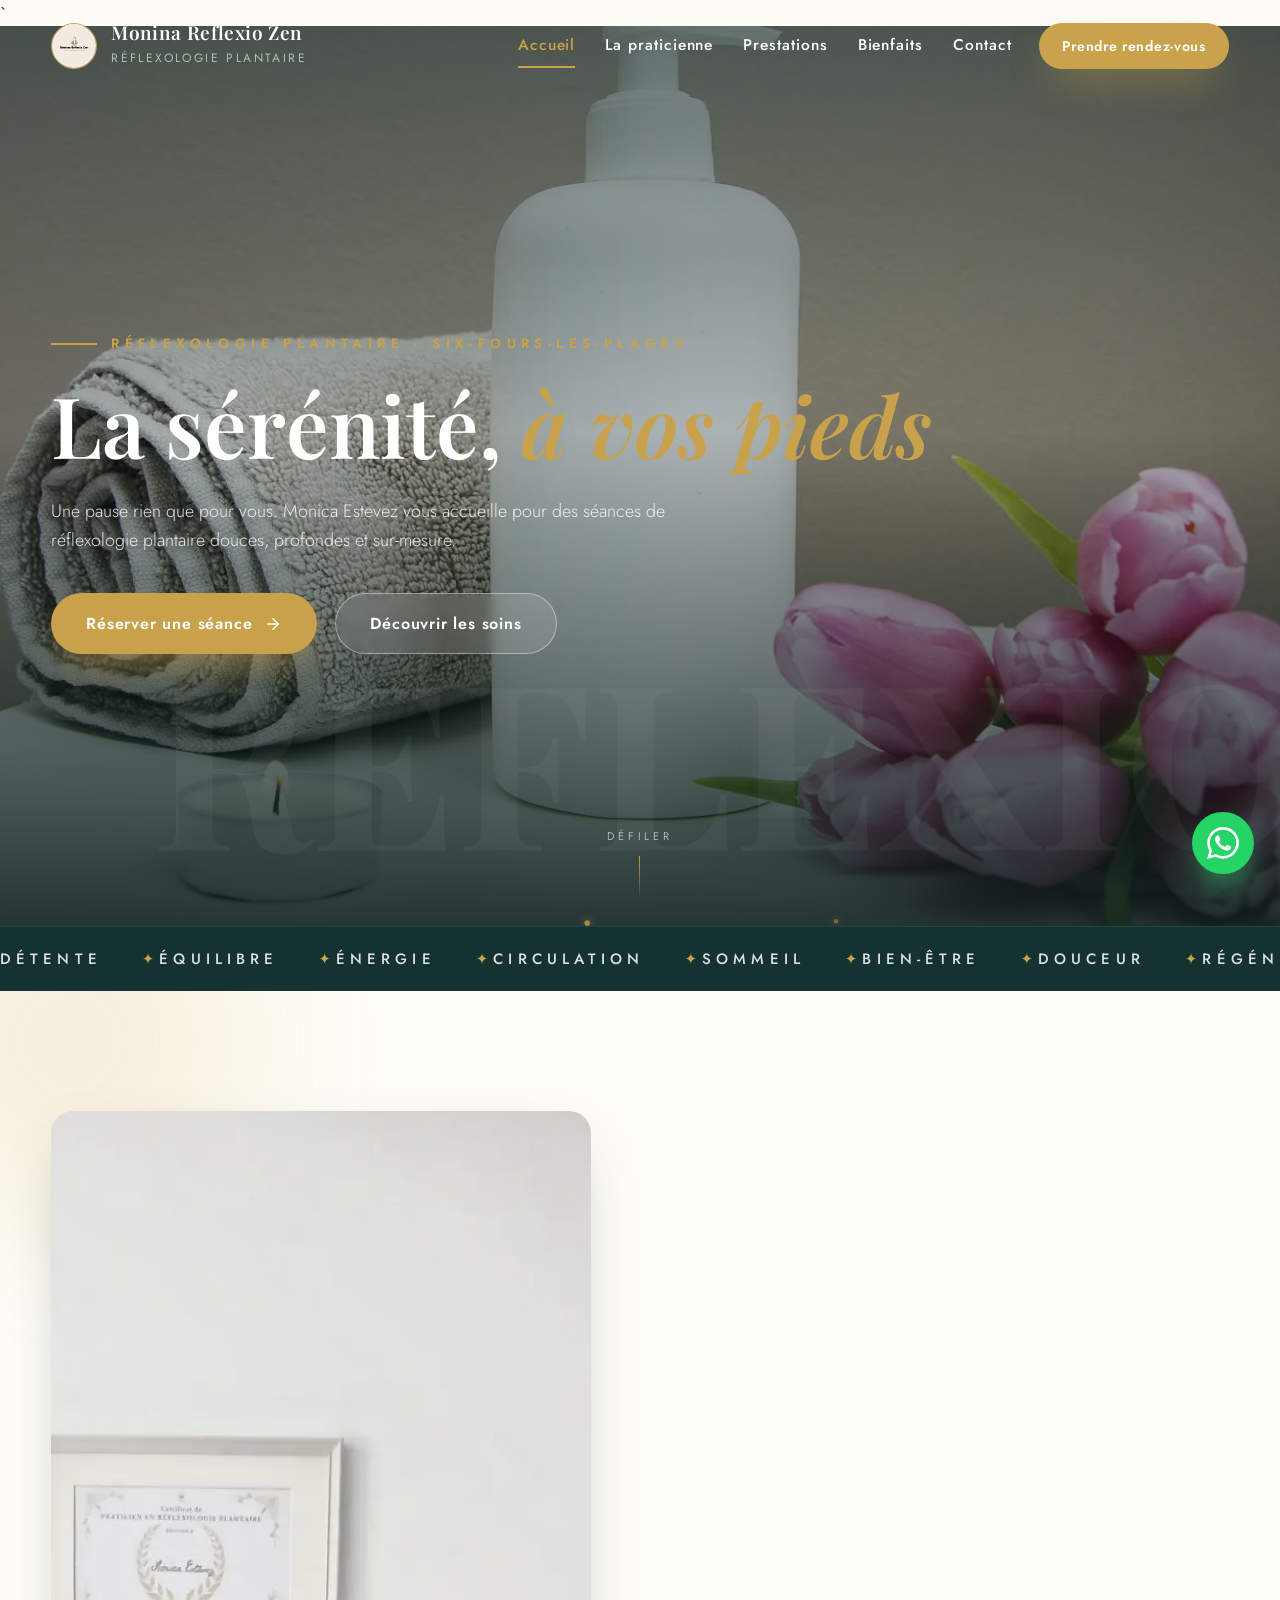
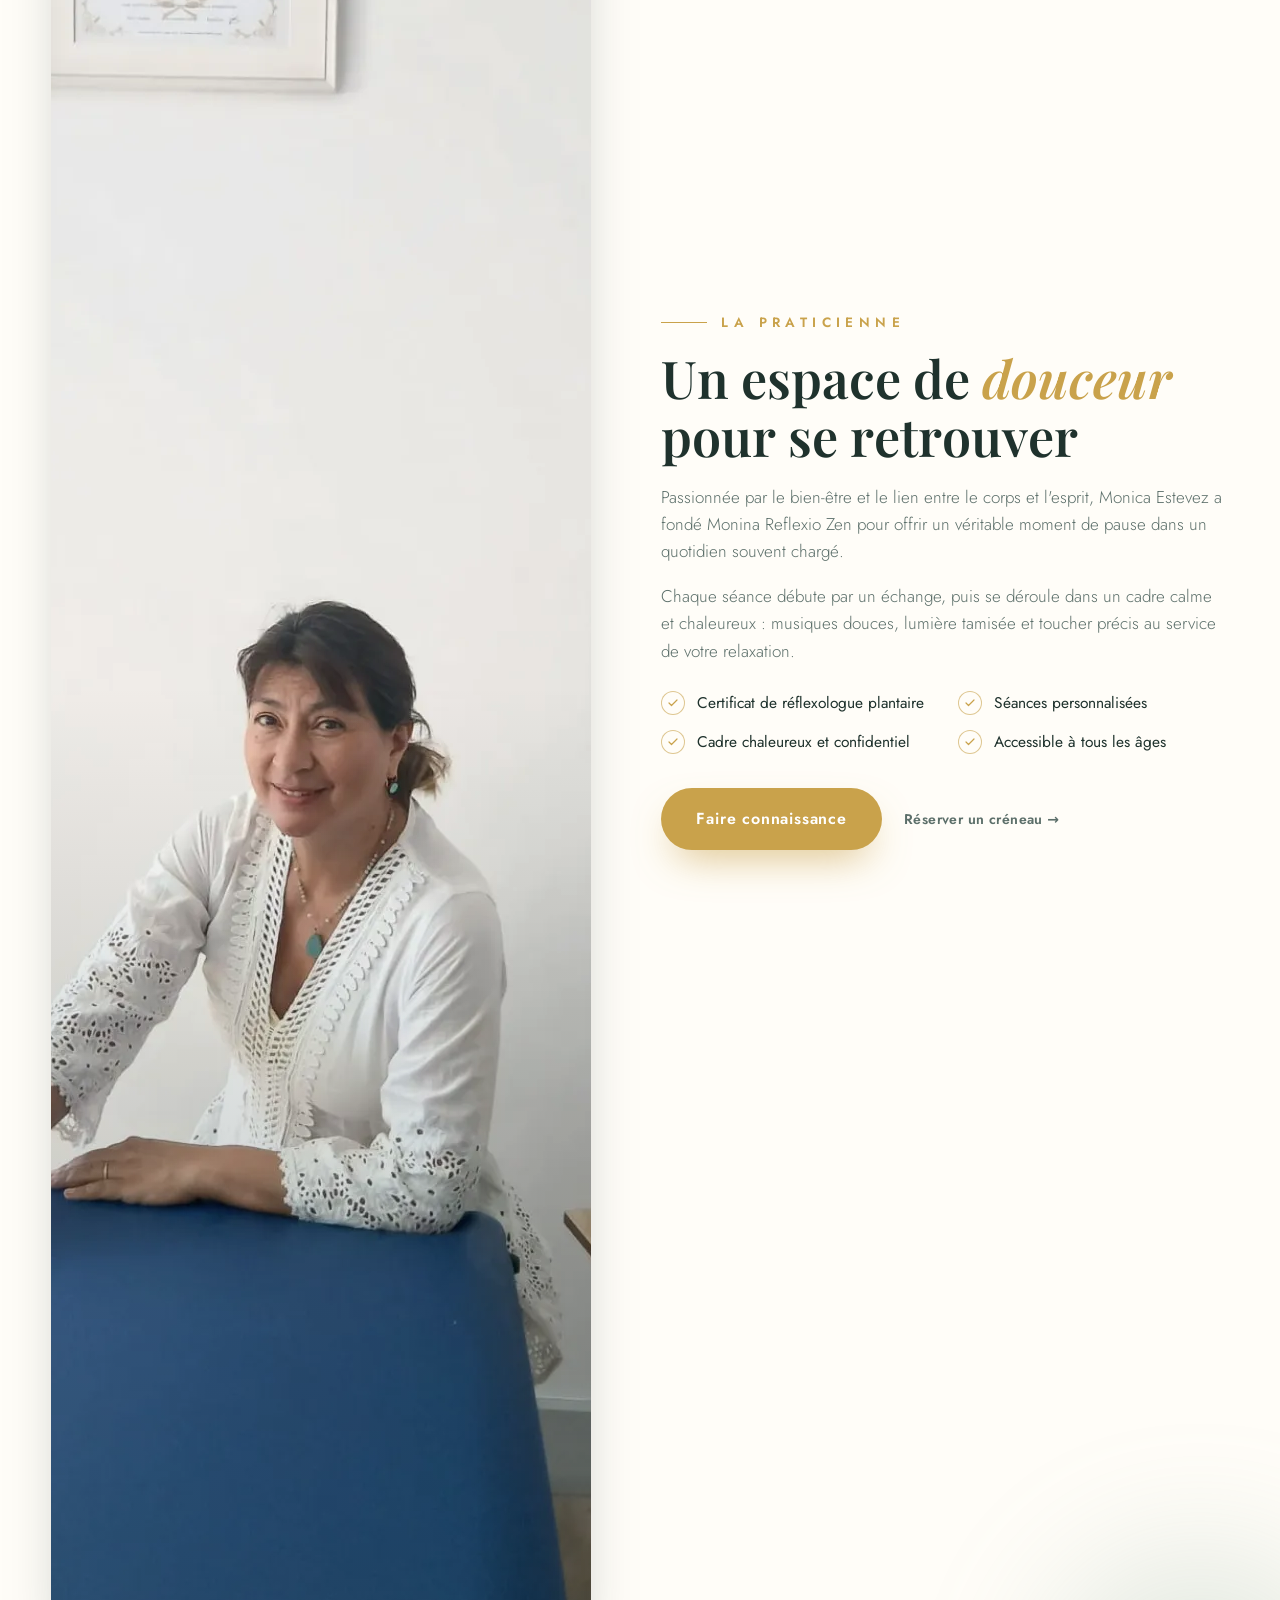
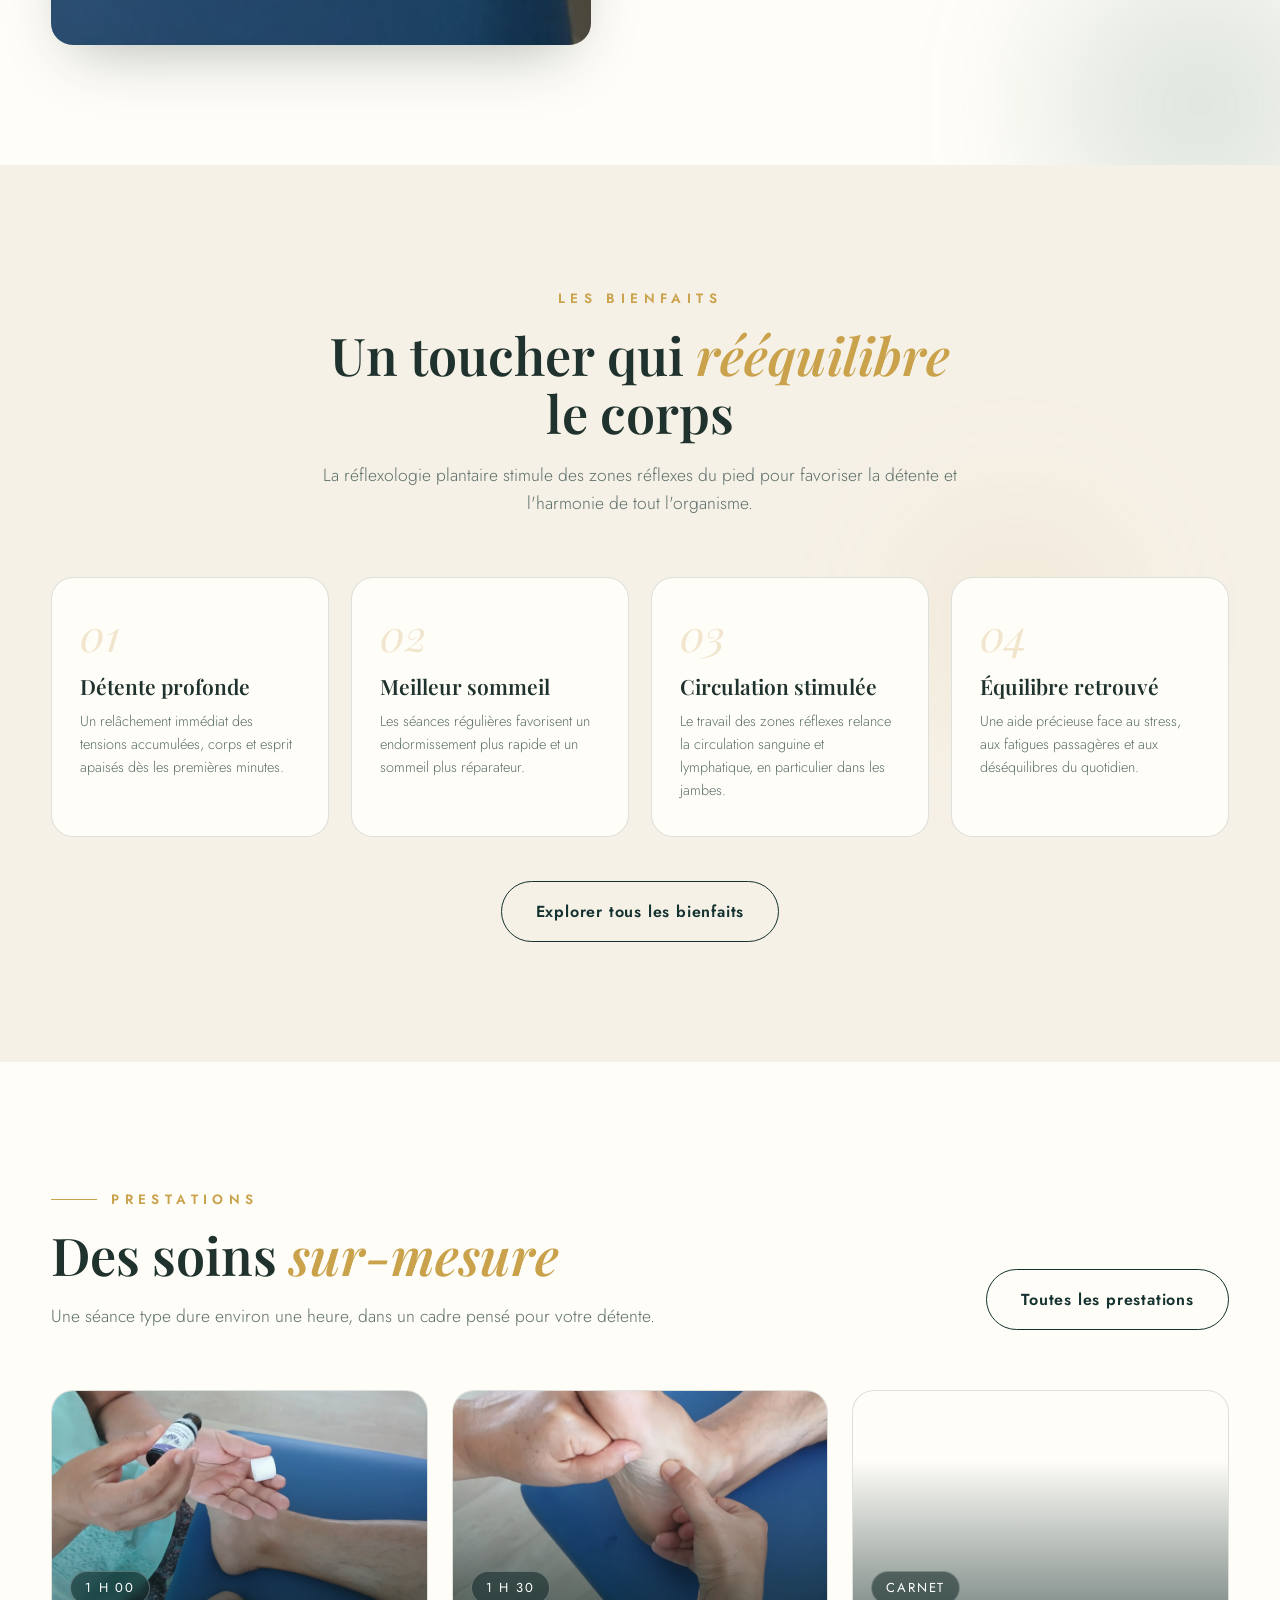
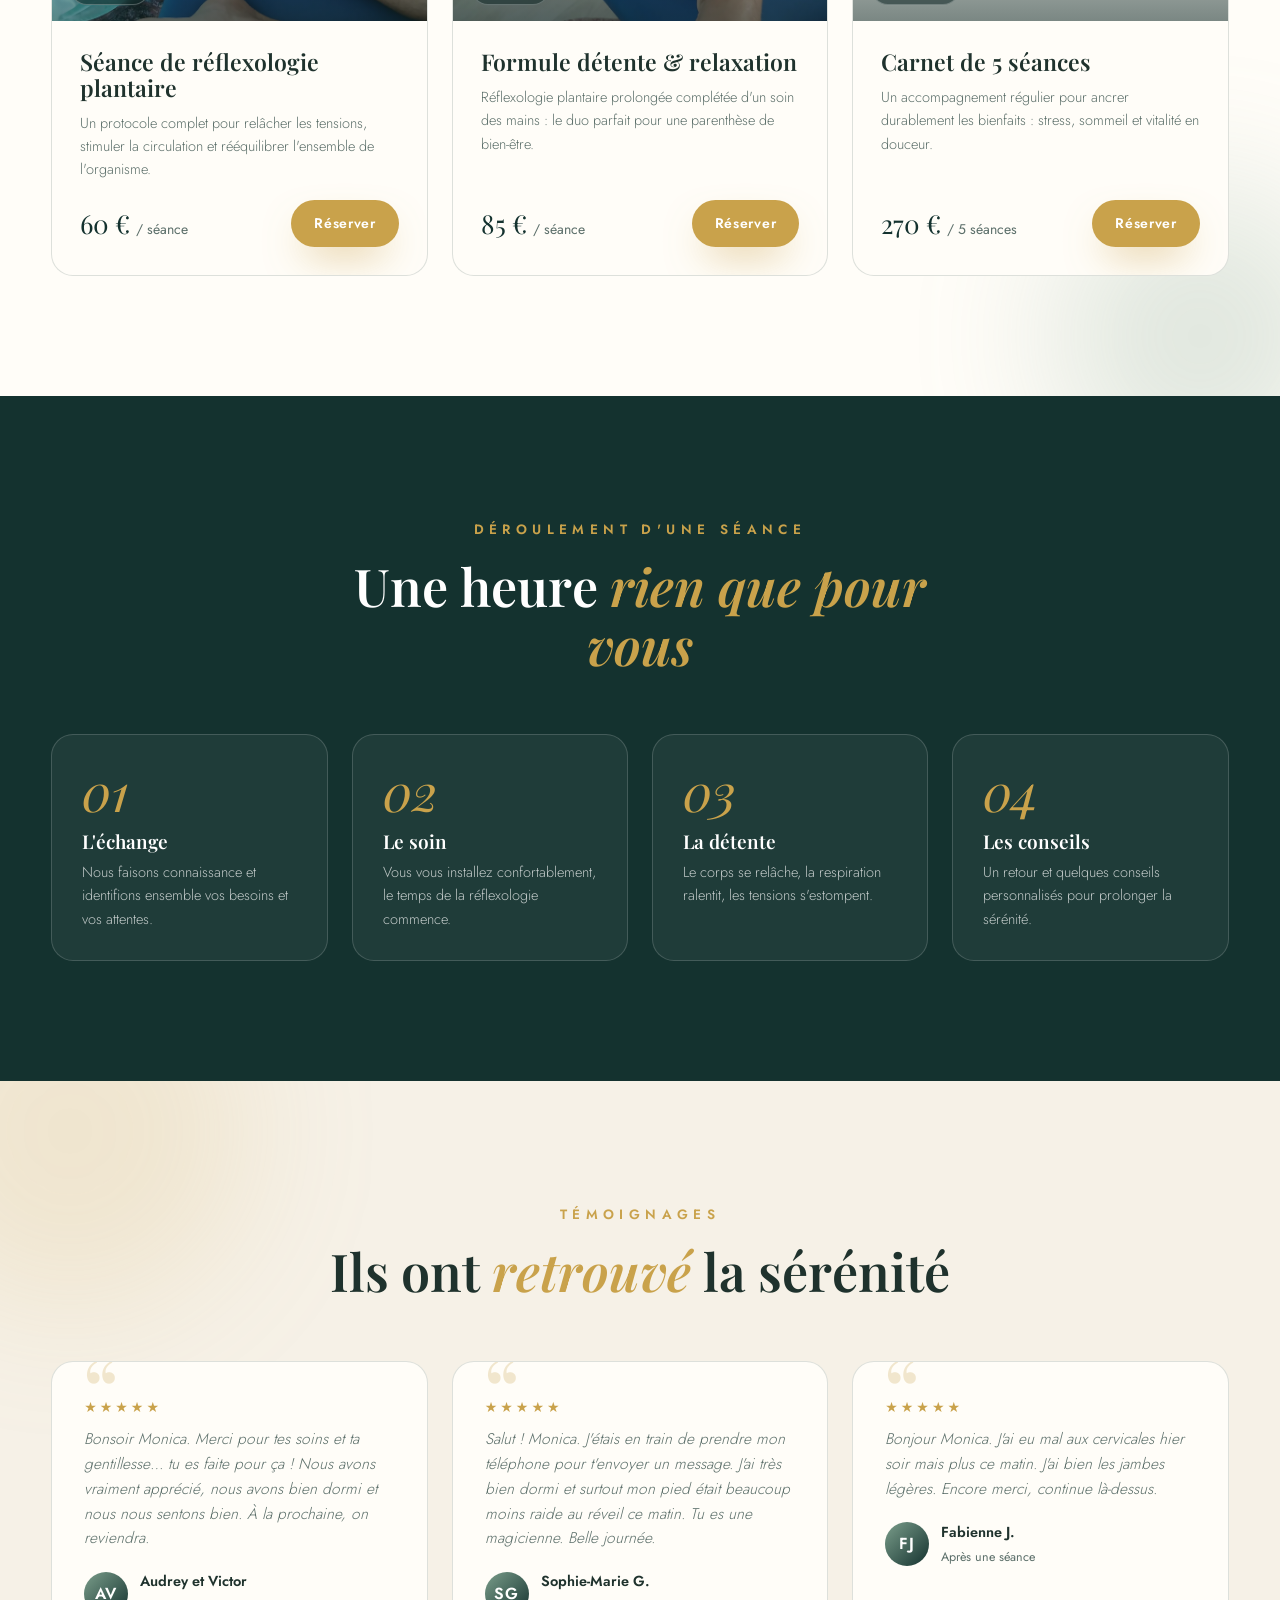
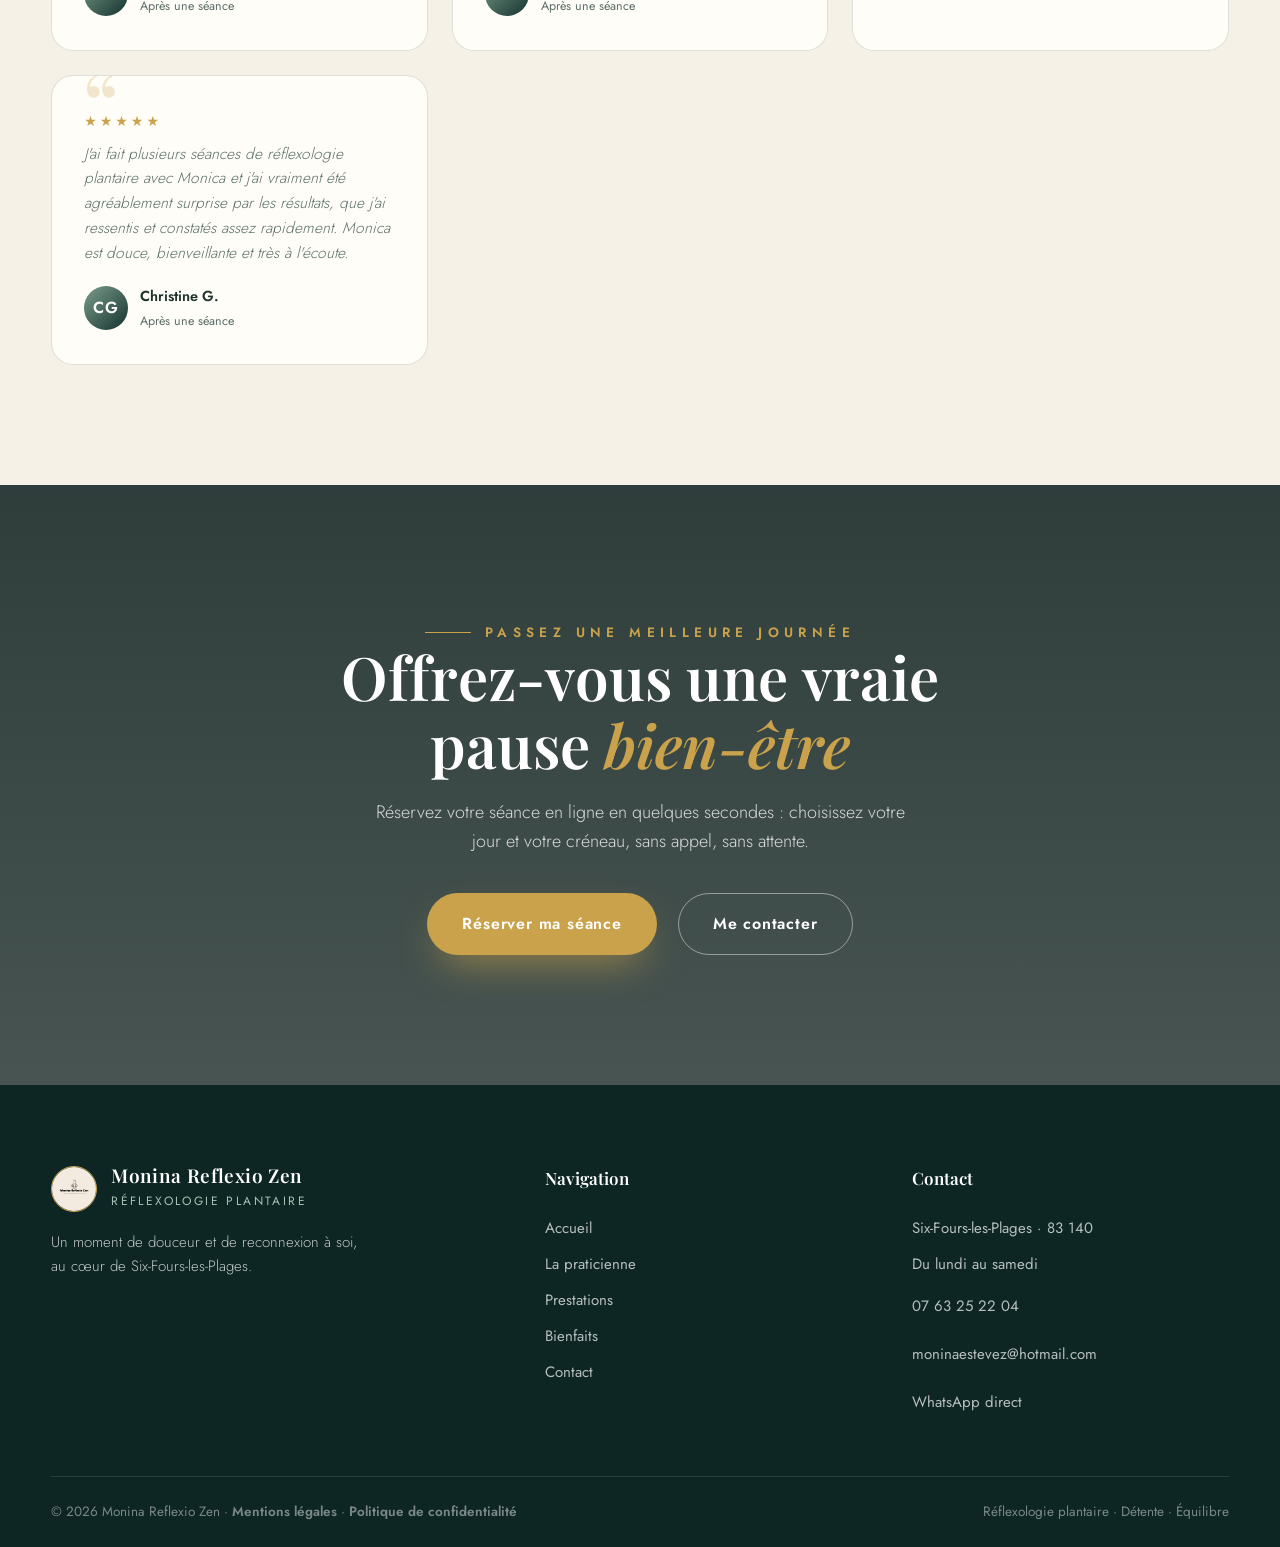
==== commit d064d798: "Fix blank page: broken </script> tags, mojibake encoding, mobile-cta placement, remove COEP header" ====
--- a/index.html
+++ b/index.html
@@ -50,15 +50,18 @@
     "jobTitle": "Réflexologue plantaire"
   }
 }
-</script>
+</script>`
+
+<noscript><style>.reveal,.reveal.in{opacity:1!important;transform:none!important}.split-title .lt{opacity:1!important;transform:none!important}</style></noscript>
+</head>
+<body class="grain" data-page="accueil">
+
 <div class="mobile-cta" role="navigation" aria-label="Actions rapides">
   <a href="tel:+33763252204" class="mc-call"><svg viewBox="0 0 24 24" fill="currentColor"><path d="M6.62 10.79a15.05 15.05 0 006.59 6.59l2.2-2.2a1 1 0 011.02-.24c1.12.37 2.33.57 3.57.57a1 1 0 011 1V20a1 1 0 01-1 1C10.61 21 3 13.39 3 4a1 1 0 011-1h3.5a1 1 0 011 1c0 1.24.2 2.45.57 3.57a1 1 0 01-.25 1.02l-2.2 2.2z"/></svg><span>Appeler</span></a>
   <a href="https://wa.me/33763252204?text=Bonjour%20Reflexio%20Zen%2C%20je%20souhaite%20des%20informations%20sur%20vos%20s%C3%A9ances." target="_blank" rel="noopener" class="mc-wa"><svg viewBox="0 0 24 24" fill="currentColor"><path d="M17.472 14.382c-.297-.149-1.758-.867-2.03-.967-.273-.099-.471-.148-.67.15-.197.297-.767.966-.94 1.164-.173.199-.347.223-.644.075-.297-.15-1.255-.463-2.39-1.475-.883-.788-1.48-1.761-1.653-2.059-.173-.297-.018-.458.13-.606.134-.133.298-.347.446-.52.149-.174.198-.298.298-.497.099-.198.05-.371-.025-.52-.075-.149-.669-1.612-.916-2.207-.242-.579-.487-.5-.669-.51-.173-.008-.371-.01-.57-.01-.198 0-.52.074-.792.372-.272.297-1.04 1.016-1.04 2.479 0 1.462 1.065 2.875 1.213 3.074.149.198 2.096 3.2 5.077 4.487.709.306 1.262.489 1.694.625.712.227 1.36.195 1.871.118.571-.085 1.758-.719 2.006-1.413.248-.694.248-1.289.173-1.413-.074-.124-.272-.198-.57-.347m-5.421 7.403h-.004a9.87 9.87 0 01-5.031-1.378l-.361-.214-3.741.982.998-3.648-.235-.374a9.86 9.86 0 01-1.51-5.26c.001-5.45 4.436-9.884 9.888-9.884 2.64 0 5.122 1.03 6.988 2.898a9.825 9.825 0 012.893 6.994c-.003 5.45-4.437 9.884-9.885 9.884m8.413-18.297A11.815 11.815 0 0012.05 0C5.495 0 .16 5.335.157 11.892c0 2.096.547 4.142 1.588 5.945L.057 24l6.305-1.654a11.882 11.882 0 005.683 1.448h.005c6.554 0 11.89-5.335 11.893-11.893a11.821 11.821 0 00-3.48-8.413z"/></svg><span>WhatsApp</span></a>
-  <a href="rdv.html" class="mc-rdv"><svg viewBox="0 0 24 24" fill="currentColor"><path d="M17 12h-5v5h5v-5zM16 1v2H8V1H6v2H5a2 2 0 00-2 2v14a2 2 0 002 2h14a2 2 0 002-2V5a2 2 0 00-2-2h-1V1h-2zm3 18H5V8h14v11z"/></svg><span>RÃ©server</span></a>
+  <a href="rdv.html" class="mc-rdv"><svg viewBox="0 0 24 24" fill="currentColor"><path d="M17 12h-5v5h5v-5zM16 1v2H8V1H6v2H5a2 2 0 00-2 2v14a2 2 0 002 2h14a2 2 0 002-2V5a2 2 0 00-2-2h-1V1h-2zm3 18H5V8h14v11z"/></svg><span>Réserver</span></a>
 </div>
 
-</head>
-<body class="grain" data-page="accueil">
 
 <header class="header">
   <div class="wrap">
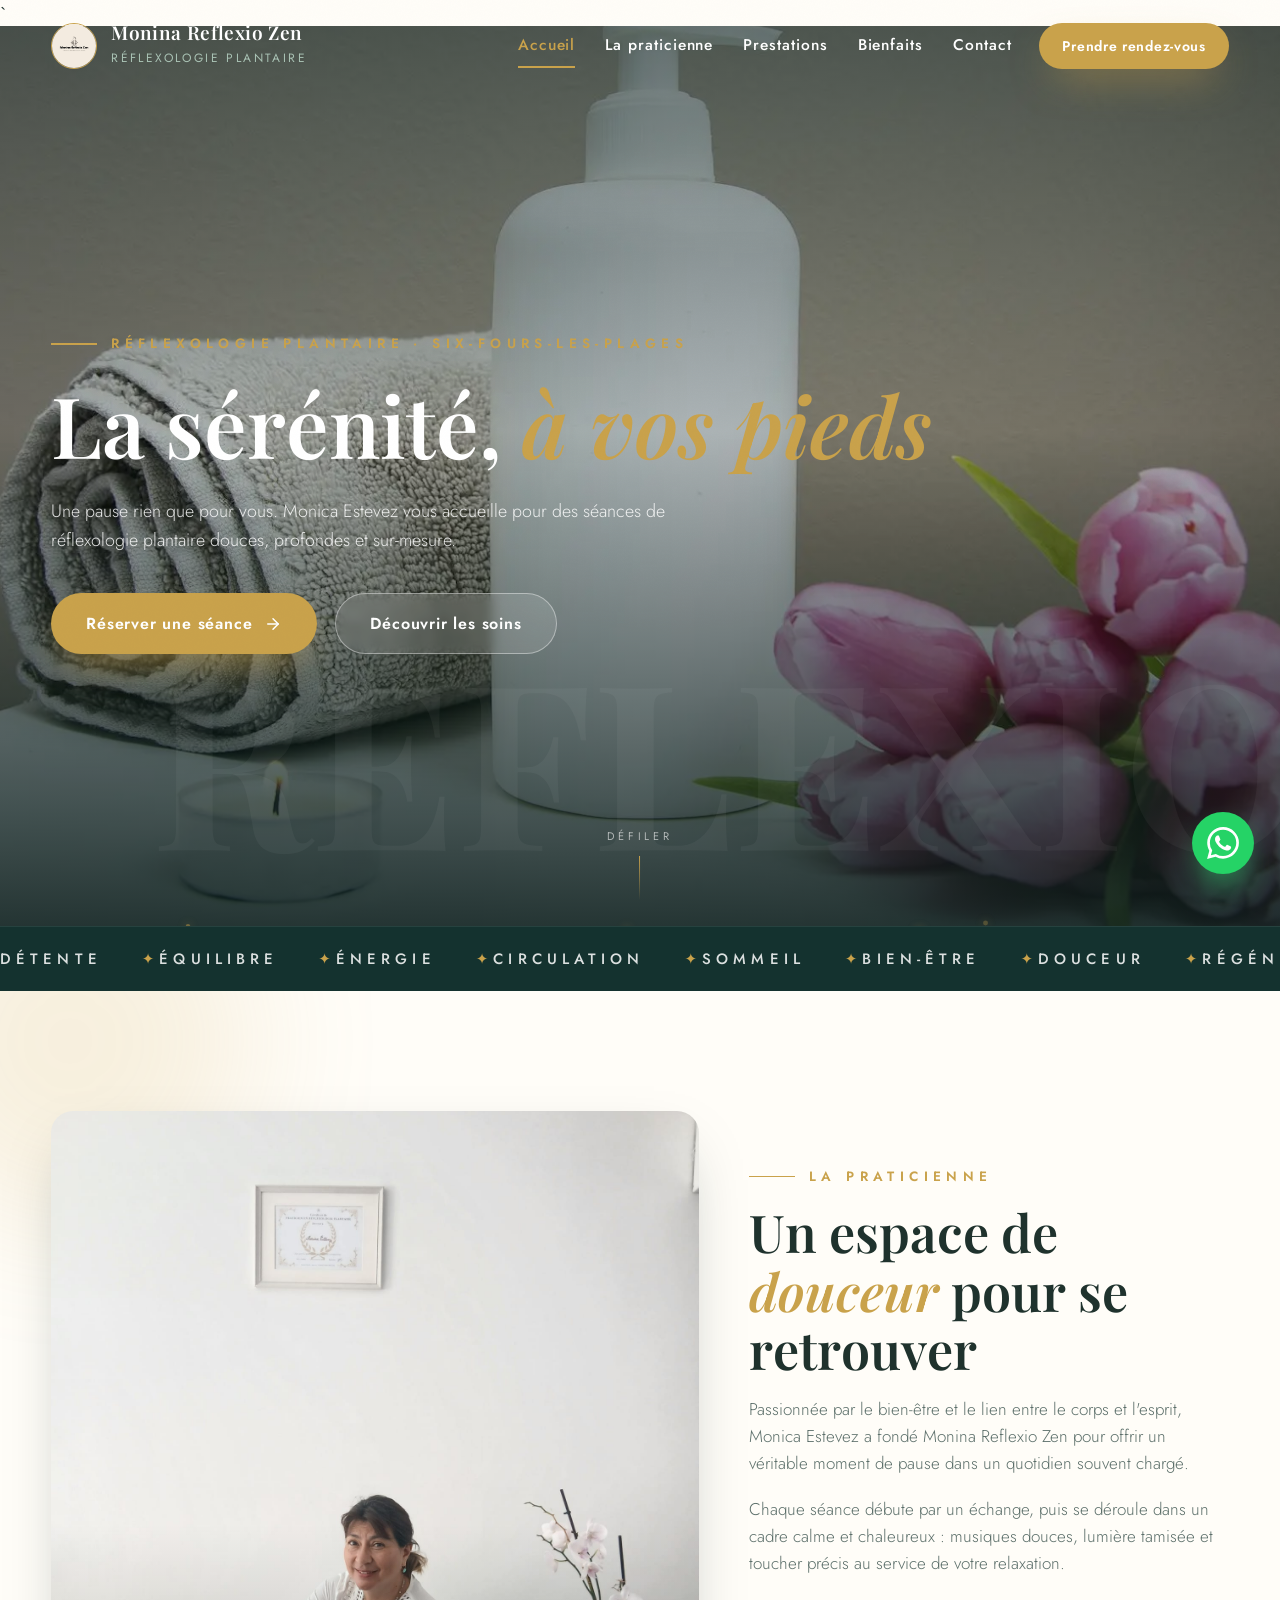
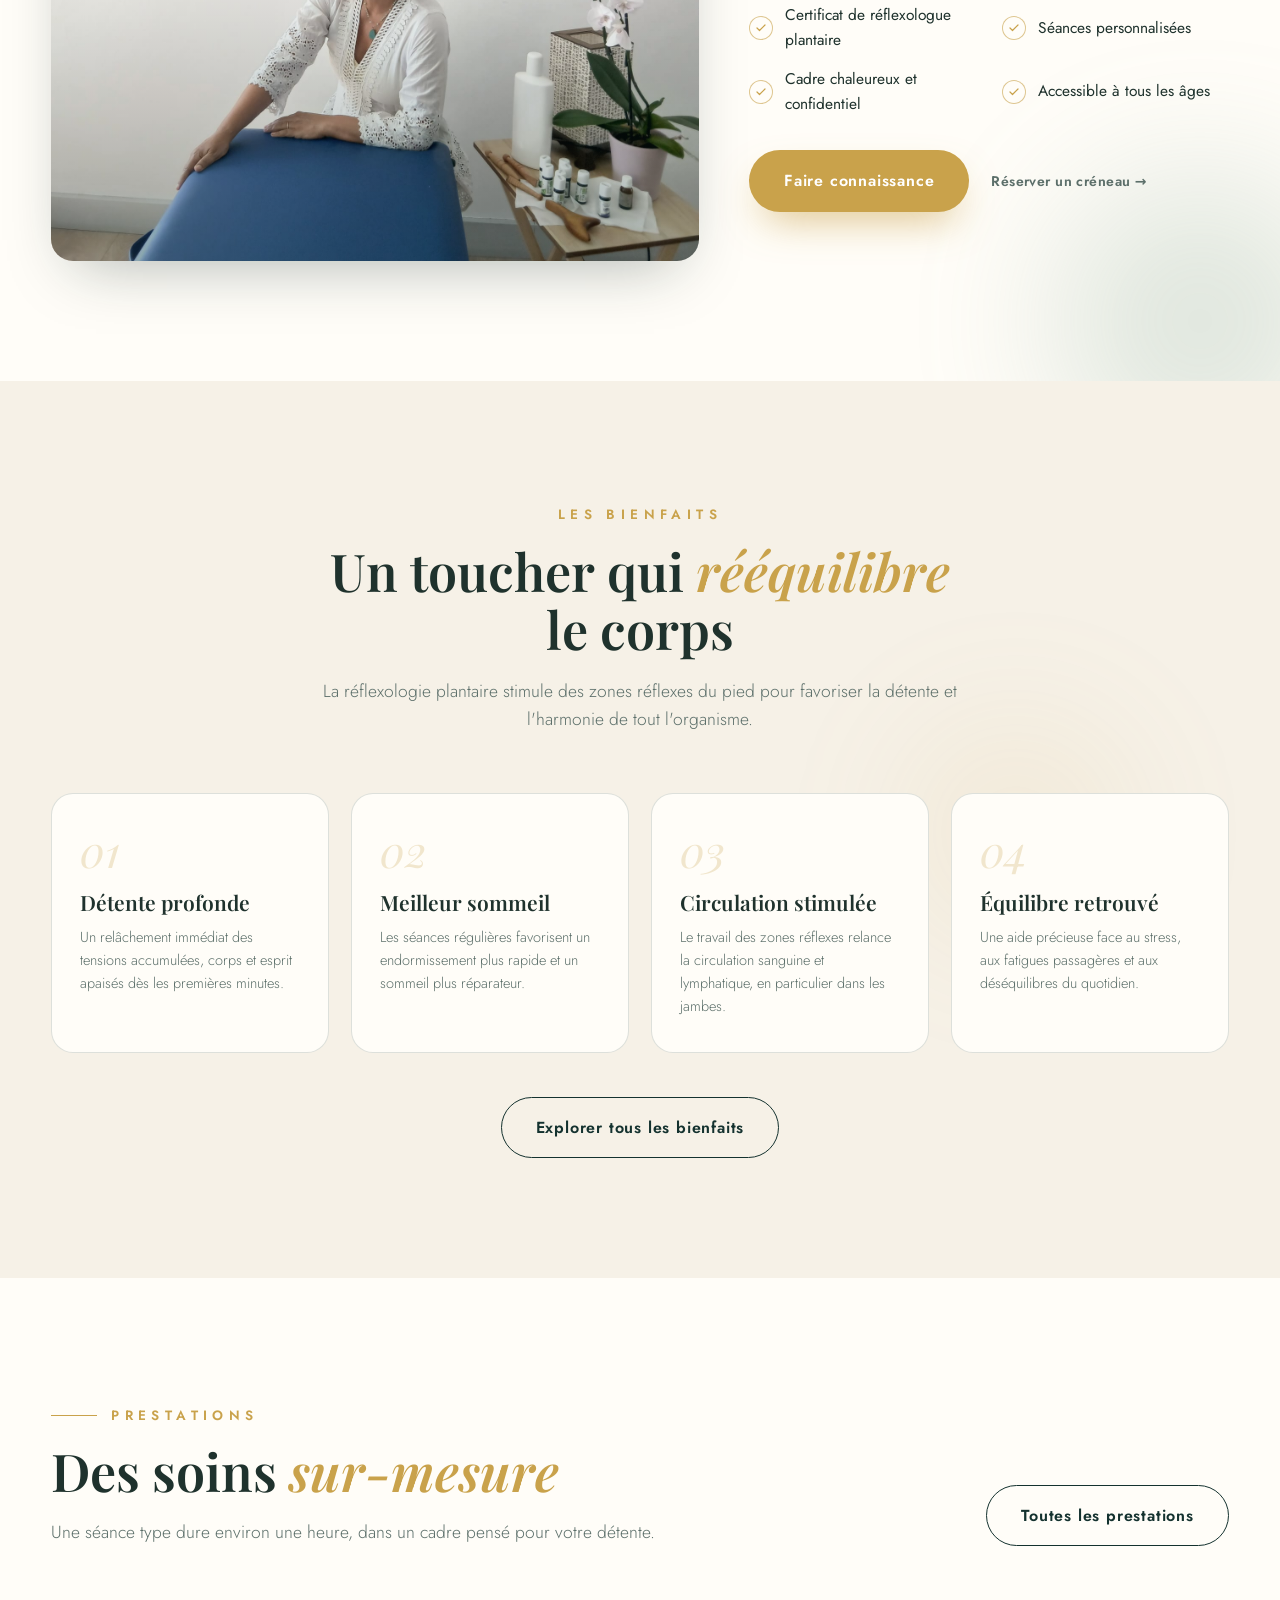
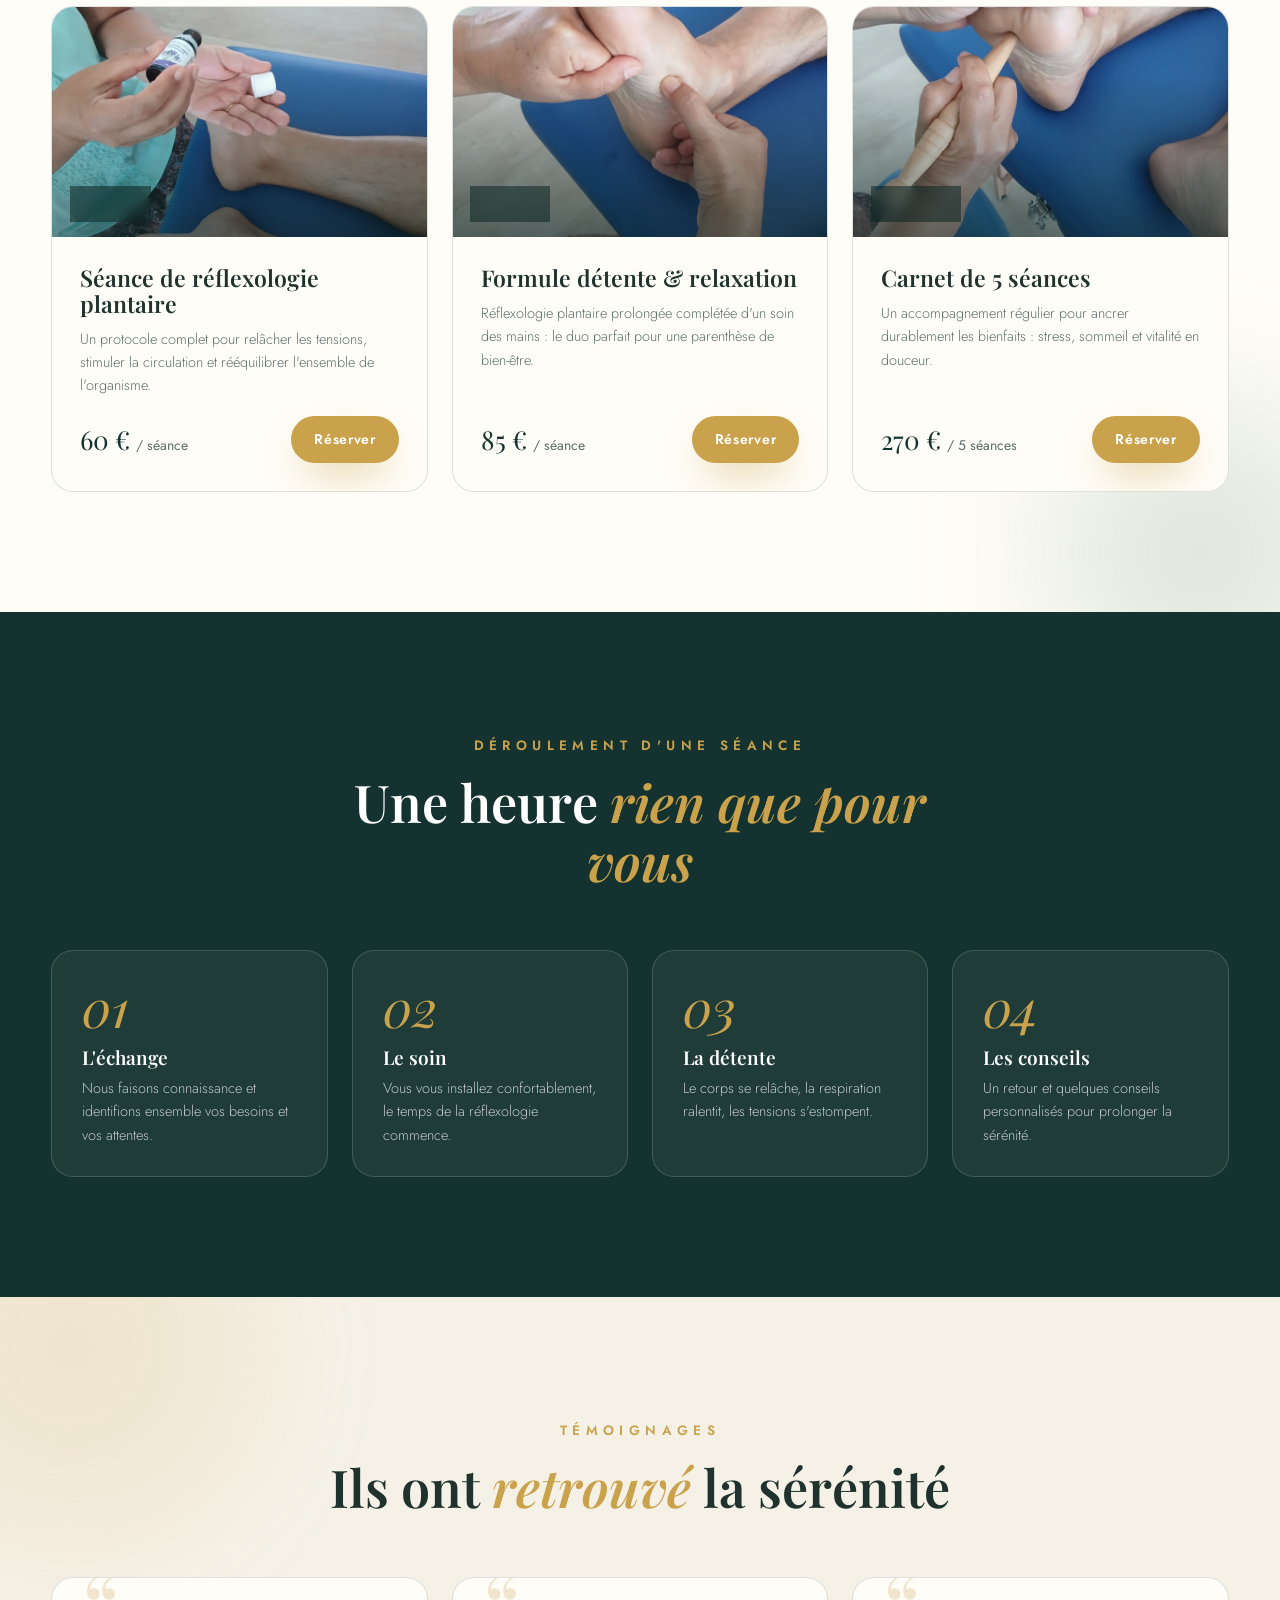
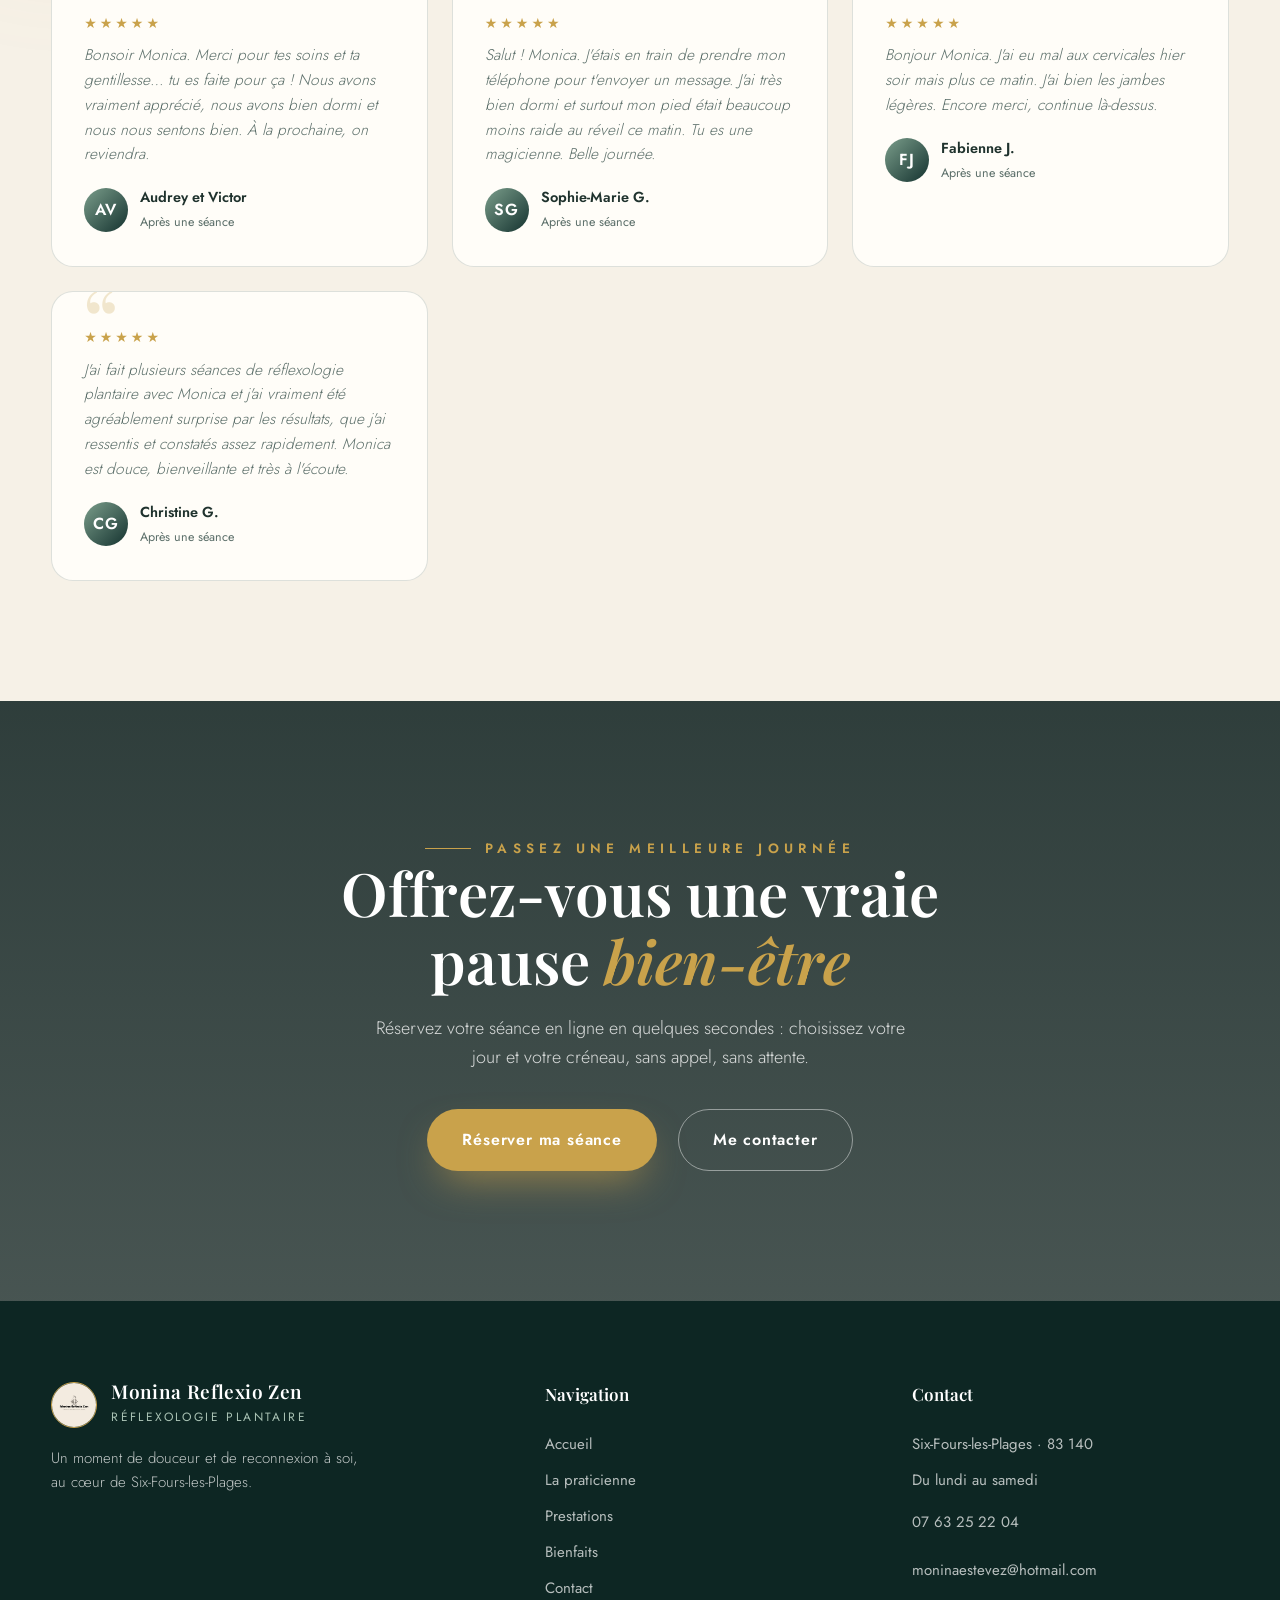
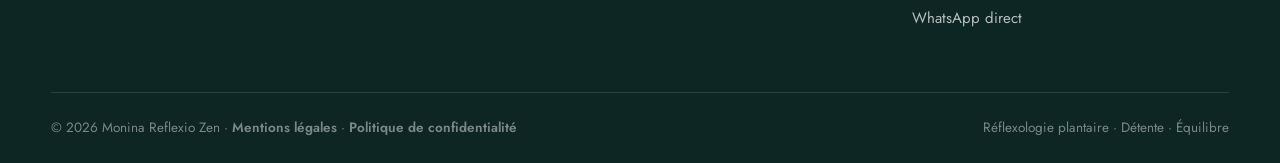
==== commit 9471933f: "Fix encoding, emails, canonical URLs, new images, layout improvements" ====
--- a/index.html
+++ b/index.html
@@ -5,7 +5,7 @@
 <meta name="viewport" content="width=device-width, initial-scale=1.0">
 <title>Monina Reflexio Zen — Réflexologue plantaire à Six-Fours-les-Plages (83)</title>
 <meta name="description" content="Monina Reflexio Zen, cabinet de réflexologie plantaire à Six-Fours-les-Plages : détente, stress, sommeil et circulation. Séances de 45 à 90 min, réservation par WhatsApp.">
-<link rel="canonical" href="https://monina-reflexiozen.vercel.app/">
+<link rel="canonical" href="https://reflexio-zen-v2.vercel.app/">
 <meta name="geo.region" content="FR-83">
 <meta name="geo.placename" content="Six-Fours-les-Plages">
 <meta name="geo.position" content="43.0931;5.8397">
@@ -17,14 +17,14 @@
 <meta property="og:site_name" content="Monina Reflexio Zen">
 <meta property="og:title" content="Monina Reflexio Zen — Réflexologue plantaire à Six-Fours-les-Plages">
 <meta property="og:description" content="Séances de réflexologie plantaire à Six-Fours-les-Plages : détente, meilleur sommeil, circulation stimulée. Réservez par WhatsApp.">
-<meta property="og:url" content="https://monina-reflexiozen.vercel.app/">
-<meta property="og:image" content="https://monina-reflexiozen.vercel.app/images/hero.jpg">
+<meta property="og:url" content="https://reflexio-zen-v2.vercel.app/">
+<meta property="og:image" content="https://reflexio-zen-v2.vercel.app/images/hero.jpg">
 <meta name="twitter:card" content="summary_large_image">
 <meta name="twitter:title" content="Monina Reflexio Zen — Réflexologue plantaire à Six-Fours-les-Plages">
 <meta name="twitter:description" content="Séances de réflexologie plantaire à Six-Fours-les-Plages. Réservez par WhatsApp.">
-<meta name="twitter:image" content="https://monina-reflexiozen.vercel.app/images/hero.jpg">
+<meta name="twitter:image" content="https://reflexio-zen-v2.vercel.app/images/hero.jpg">
 <link rel="icon" type="image/svg+xml" href="images/favicon.svg">
-  <link rel="stylesheet" href="css/style.css">
+  <link rel="stylesheet" href="css/style.css?v=2.1">
 <link rel="preload" as="image" href="images/hero.webp" fetchpriority="high">
 <script type="application/ld+json">
 {
@@ -32,9 +32,9 @@
   "@type": "HealthAndBeautyBusiness",
   "name": "Monina Reflexio Zen",
   "description": "Cabinet de réflexologie plantaire à Six-Fours-les-Plages : détente, stress, sommeil et circulation.",
-  "url": "https://monina-reflexiozen.vercel.app/",
+  "url": "https://reflexio-zen-v2.vercel.app/",
   "telephone": "+33763252204",
-  "image": "https://monina-reflexiozen.vercel.app/images/hero.jpg",
+  "image": "https://reflexio-zen-v2.vercel.app/images/hero.jpg",
   "priceRange": "45 € - 85 €",
   "address": {
     "@type": "PostalAddress",
@@ -129,7 +129,7 @@
   <div class="orb o1"></div><div class="orb o2"></div>
   <div class="wrap about-grid">
     <div class="about-media reveal">
-      <div class="img-main"><img src="images/monica-carnet.webp" width="1600" height="2134" loading="lazy" decoding="async" alt="Monica Estevez, réflexologue plantaire" data-lightbox="images/monica-carnet.webp"></div>
+      <div class="img-main"><img src="images/monica-cabinet.jpg" loading="lazy" decoding="async" alt="Monica Estevez, réflexologue plantaire" data-lightbox="images/monica-cabinet.jpg"></div>
     </div>
     <div class="about-txt reveal" data-delay="1">
       <span class="eyebrow">La praticienne</span>
@@ -302,7 +302,7 @@
           <li>Six-Fours-les-Plages · 83 140</li>
           <li>Du lundi au samedi</li>
           <li><a href="tel:0763252204">07 63 25 22 04</a></li>
-          <li><a href="#" data-mailto="mailto:moninaestevez@hotmail.com">moninaestevez@hotmail.com</a></li>
+          <li><a href="mailto:moninaestevez@hotmail.com">moninaestevez@hotmail.com</a></li>
           <li><a href="https://wa.me/33763252204" target="_blank" rel="noopener">WhatsApp direct</a></li>
         </ul>
       </div>
--- a/css/style.css
+++ b/css/style.css
@@ -135,7 +135,7 @@
 /* ---------- Hero ---------- */
 .hero{position:relative;min-height:100vh;display:flex;align-items:center;color:#fff;overflow:hidden}
 .hero .bg{position:absolute;inset:0}
-.hero .bg img{width:100%;height:100%;object-fit:cover;transform:scale(1.08);transition:transform 1.6s ease-out}
+.hero .bg img{width:100%;height:100%;object-fit:cover;transform:scale(1.03);transition:transform 1.6s ease-out}
 .hero.ready .bg img{transform:scale(1)}
 .veil{position:absolute;inset:0;background:linear-gradient(180deg,rgba(10,28,26,.6) 0%,rgba(10,28,26,.25) 45%,rgba(10,28,26,.88) 100%)}
 .ghost{
@@ -183,11 +183,11 @@
 .head-flex{display:flex;align-items:flex-end;justify-content:space-between;gap:30px;margin-bottom:60px;flex-wrap:wrap}
 
 /* About */
-.about-grid{display:grid;grid-template-columns:1fr 1.05fr;gap:70px;align-items:center}
+.about-grid{display:grid;grid-template-columns:1.35fr 1fr;gap:50px;align-items:center}
 .about-media{position:relative}
 .img-main{border-radius:var(--r);overflow:hidden;box-shadow:var(--sh);position:relative}
 .img-main::after{content:"";position:absolute;inset:0;background:linear-gradient(180deg,transparent 55%,rgba(13,38,35,.35))}
-.img-main img{width:100%;aspect-ratio:4/5;object-fit:cover}
+.img-main img{width:100%;height:auto;max-height:750px;object-fit:cover}
 .img-float{position:absolute;right:-34px;bottom:-34px;width:46%;border-radius:var(--r);overflow:hidden;border:8px solid var(--paper);box-shadow:var(--sh);transform:rotate(3deg)}
 .img-float img{width:100%;aspect-ratio:4/3;object-fit:cover}
 .since{
@@ -234,7 +234,7 @@
 .presta:hover{transform:translateY(-8px);box-shadow:var(--sh)}
 .presta .media{position:relative;height:230px;overflow:hidden}
 .presta .media img{width:100%;height:100%;object-fit:cover;transition:transform .7s}
-.presta:hover .media img{transform:scale(1.07)}
+.presta:hover .media img{transform:scale(1.03)}
 .presta .media::after{content:"";position:absolute;inset:0;background:linear-gradient(180deg,transparent 30%,rgba(13,38,35,.55))}
 .presta .dur{position:absolute;left:18px;bottom:16px;z-index:2;color:#fff;font-size:13px;letter-spacing:.14em;text-transform:uppercase;background:rgba(13,38,35,.55);padding:6px 14px;border-radius:999px;backdrop-filter:blur(6px);border:1px solid rgba(255,255,255,.25)}
 .presta-body{padding:28px;display:flex;flex-direction:column;flex:1}
